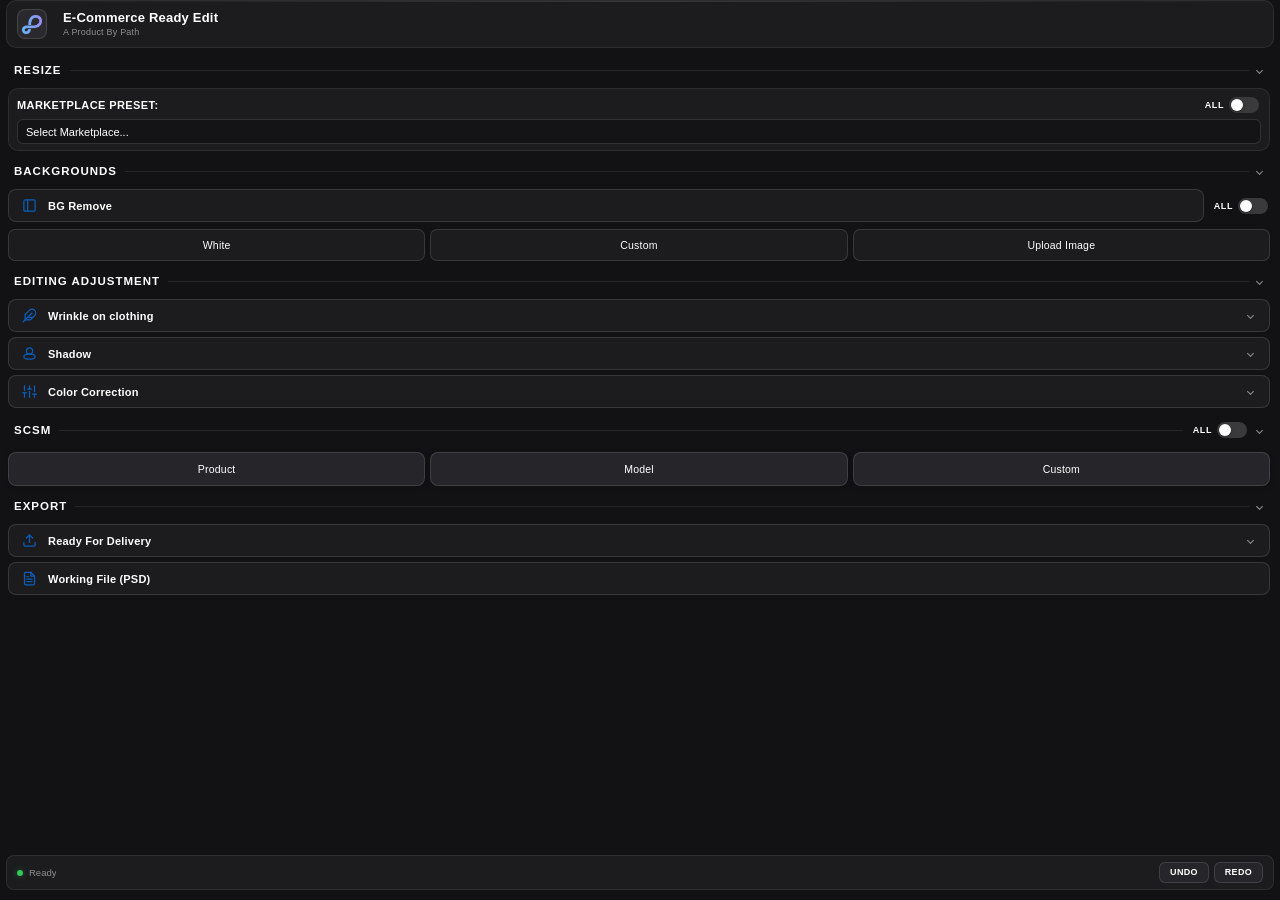
==== uxp_plugin/index.html @ 996ccd74 "Release: Complete E-Commerce Photoshop UXP Plugin with Apple Minimal UI" ====
﻿<!DOCTYPE html>
<html lang="en">
<head>
  <meta charset="UTF-8" />
  <meta name="viewport" content="width=device-width, initial-scale=1.0" />
  <title>E-Commerce Ready Edit</title>
  <link rel="stylesheet" href="styles.css" />
</head>
<body>
  <div class="panel-container">
    <!-- Header -->
    <header class="panel-header">
      <div class="brand-badge">
        <img src="assets/logo.png" alt="Path Logo" class="brand-logo-img" />
      </div>
      <div class="brand-text">
        <div class="brand-title">E-Commerce Ready Edit</div>
        <div class="brand-subtitle">A Product By Path</div>
      </div>
    </header>

    <div class="sections-scroll">
      <!-- 1. RESIZE -->
      <section class="accordion-item" id="sec-resize">
        <div class="accordion-header" data-target="body-resize">
          <span class="section-title">RESIZE</span>
          <div class="section-line"></div>
          <span class="chevron down"></span>
        </div>
        <div class="accordion-body" id="body-resize">
          <!-- Marketplace Selector Box -->
          <div class="resize-selector-box">
            <div class="selector-header">
              <label for="selectMarketplaceResize" class="selector-label">Marketplace Preset:</label>
              <div class="toggle-group" title="Process all open documents in Photoshop">
                <span class="toggle-text">ALL</span>
                <label class="switch">
                  <input type="checkbox" id="toggleResizeAll" />
                  <span class="slider"></span>
                </label>
              </div>
            </div>
            <div class="select-wrapper">
              <select id="selectMarketplaceResize" class="marketplace-select">
                <option value="" disabled selected>Select Marketplace...</option>
                <option value="amazon" data-name="Amazon" data-w="2000" data-h="2000" data-dpi="72">Amazon</option>
                <option value="ebay" data-name="eBay" data-w="1600" data-h="1600" data-dpi="72">eBay</option>
                <option value="etsy" data-name="Etsy" data-w="2000" data-h="2000" data-dpi="72">Etsy</option>
                <option value="shopify" data-name="Shopify" data-w="2048" data-h="2048" data-dpi="72">Shopify</option>
                <option value="walmart" data-name="Walmart" data-w="2200" data-h="2200" data-dpi="300">Walmart</option>
                <option value="woocommerce" data-name="WooCommerce" data-w="2000" data-h="2000" data-dpi="72">WooCommerce</option>
                <option value="zalando" data-name="Zalando" data-w="1800" data-h="2600" data-dpi="72">Zalando</option>
                <option value="custom" data-name="Custom" data-w="2000" data-h="2000" data-dpi="72">Custom</option>
              </select>
            </div>

                        <!-- Dynamic Controls: Only visible after selecting a marketplace or custom -->
            <div id="resizeControlsGroup" class="resize-controls-group" style="display: none;">
              <!-- Single Row: Size | Dpi | Just Button -->
              <div class="dimension-row" id="dimensionRow">
                <div class="dim-col dim-col-size">
                  <span class="dim-label">Size</span>
                  <div class="size-inputs-group">
                    <input type="number" id="inputResizeW" value="2000" readonly />
                    <span class="dim-times">&times;</span>
                    <input type="number" id="inputResizeH" value="2000" readonly />
                  </div>
                </div>

                <div class="dim-col dim-col-dpi">
                  <span class="dim-label">Dpi</span>
                  <input type="number" id="inputResizeDpi" value="72" readonly />
                </div>

                <div class="dim-col dim-col-btn">
                  <span class="dim-label-spacer">&nbsp;</span>
                  <button type="button" class="btn-edit-just" id="btnToggleEdit">Edit</button>
                </div>
              </div>

              <!-- Smart Edge Anchor Option Row -->
              <div class="resize-option-row" id="resizeSmartOptionRow">
                <span class="resize-option-label" title="Keep objects touching canvas edges anchored">Smart Edge Anchor</span>
                <div class="toggle-group" title="Detect edge-attached objects and keep them anchored to canvas edge">
                  <span class="toggle-text" id="lblSmartAnchor">OFF</span>
                  <label class="switch">
                    <input type="checkbox" id="toggleSmartAnchor" />
                    <span class="slider"></span>
                  </label>
                </div>
              </div>

              <!-- Apply Resize Button -->
              <button class="action-btn highlight-btn" id="btnApplyResize">
                <span class="btn-icon">
                  <svg viewBox="0 0 24 24" fill="none" stroke="currentColor" stroke-width="2" stroke-linecap="round" stroke-linejoin="round"><polyline points="15 3 21 3 21 9"></polyline><polyline points="9 21 3 21 3 15"></polyline><line x1="21" y1="3" x2="14" y2="10"></line><line x1="3" y1="21" x2="10" y2="14"></line></svg>
                </span>
                <span class="btn-label" id="lblApplyResize">Apply Resize</span>
              </button>
            </div>
          </div>
        </div>
      </section>

      <!-- 2. BG REMOVE -->
      <section class="accordion-item" id="sec-bg">
        <div class="accordion-header" data-target="body-bg">
          <span class="section-title">BACKGROUNDS</span>
          <div class="section-line"></div>
          <span class="chevron down"></span>
        </div>
        <div class="accordion-body" id="body-bg">
          <div class="action-row">
            <button class="action-btn flex-1" id="btnBgRemove">
              <span class="btn-icon">
                <svg viewBox="0 0 24 24" fill="none" stroke="currentColor" stroke-width="2" stroke-linecap="round" stroke-linejoin="round"><rect x="3" y="3" width="18" height="18" rx="2" ry="2"></rect><line x1="9" y1="3" x2="9" y2="21"></line></svg>
              </span>
              <span class="btn-label">BG Remove</span>
            </button>
            <div class="toggle-group" title="Process all open documents in Photoshop">
              <span class="toggle-text">ALL</span>
              <label class="switch">
                <input type="checkbox" id="toggleBgRemoveAll" />
                <span class="slider"></span>
              </label>
            </div>
          </div>

          <div class="bg-options-row">
            <button type="button" class="action-btn bg-choice-btn" id="btnBgWhite">
              <span class="btn-label-center">White</span>
            </button>
            <button type="button" class="action-btn bg-choice-btn" id="btnBgCustom">
              <span class="btn-label-center">Custom</span>
            </button>
            <button type="button" class="action-btn bg-choice-btn" id="btnBgUpload">
              <span class="btn-label-center">Upload Image</span>
            </button>
          </div>

          <!-- Custom Color Picker Drawer (Expands when Custom is clicked) -->
          <div id="customColorBox" class="custom-color-box" style="display: none;">
            <div class="custom-color-row">
              
              <input type="text" id="hexBgCustom" value="#FFFFFF" placeholder="#FFFFFF" maxlength="7" class="hex-color-input" />
              <button type="button" class="btn-apply-color" id="btnApplyCustomColor">Apply</button>
            </div>
          </div>
        </div>
      </section>


      <!-- 3. EDITING ADJUSTMENT -->
      <section class="accordion-item" id="sec-adjustment">
        <div class="accordion-header" data-target="body-adjustment">
          <span class="section-title">EDITING ADJUSTMENT</span>
          <div class="section-line"></div>
          <span class="chevron down"></span>
        </div>
        <div class="accordion-body" id="body-adjustment">
          <!-- Wrinkle on Clothing -->
          <button type="button" class="action-btn" id="btnWrinkleClothing">
            <span class="btn-icon">
              <svg viewBox="0 0 24 24" fill="none" stroke="currentColor" stroke-width="2" stroke-linecap="round" stroke-linejoin="round"><path d="M20.24 12.24a6 6 0 0 0-8.49-8.49L5 10.5V19h8.5z"></path><line x1="16" y1="8" x2="2" y2="22"></line><line x1="17.5" y1="15" x2="9" y2="15"></line></svg>
            </span>
            <span class="btn-label">Wrinkle on clothing</span>
            <span class="btn-chevron" id="wrinkleChevron"></span>
          </button>

          <!-- Wrinkle Options Drawer (Dropdown) -->
          <div id="wrinkleOptionsBox" class="custom-scsm-box drawer-mb" style="display: none;">
            <div class="drawer-content">
              <!-- Row 1: Dropdown -->
              <div class="custom-select-wrap">
                <select id="selectWrinkleMethod" class="custom-select select-compact">
                  <option value="fs" selected>Frequency Separation</option>
                  <option value="dnb">Dodge and Burn (D&B)</option>
                  <option value="evoto">Save for Evoto (JPG)</option>
                </select>
              </div>
              <!-- Row 2: ALL toggle + Apply button -->
              <div class="drawer-row">
                <div class="toggle-group" title="Process all open documents in Photoshop">
                  <span class="toggle-text">ALL</span>
                  <label class="switch">
                    <input type="checkbox" id="toggleWrinkleAll" />
                    <span class="slider"></span>
                  </label>
                </div>
                <button type="button" class="btn-apply-scsm" id="btnApplyWrinkle" style="flex: 1;">Apply</button>
              </div>
            </div>
          </div>

          <!-- Shadow -->
          <button type="button" class="action-btn" id="btnShadow">
            <span class="btn-icon">
              <svg viewBox="0 0 24 24" fill="none" stroke="currentColor" stroke-width="2" stroke-linecap="round" stroke-linejoin="round"><ellipse cx="12" cy="17" rx="9" ry="4"></ellipse><circle cx="12" cy="8" r="5"></circle></svg>
            </span>
            <span class="btn-label" id="lblShadow">Shadow</span>
            <span class="btn-chevron" id="shadowChevron"></span>
          </button>

          <!-- Shadow Options Drawer (Dropdown) -->
          <div id="shadowOptionsBox" class="custom-scsm-box drawer-mb" style="display: none;">
            <div class="drawer-content">
              <!-- Row 1: Dropdown -->
              <div class="custom-select-wrap">
                <select id="selectShadowMethod" class="custom-select select-compact">
                  <option value="drop" selected>Drop Shadow</option>
                  <option value="natural">Natural Shadow</option>
                  <option value="existing">Existing Shadow</option>
                  <option value="cast">Cast Shadow</option>
                </select>
              </div>
              <!-- Row 2: ALL toggle + Apply button -->
              <div class="drawer-row">
                <div class="toggle-group" title="Process all open documents in Photoshop">
                  <span class="toggle-text">ALL</span>
                  <label class="switch">
                    <input type="checkbox" id="toggleShadowAll" />
                    <span class="slider"></span>
                  </label>
                </div>
                <button type="button" class="btn-apply-scsm" id="btnApplyShadow" style="flex: 1;">Apply</button>
              </div>
            </div>
          </div>

          <!-- Color Correction -->
          <button type="button" class="action-btn" id="btnColorCorrection">
            <span class="btn-icon">
              <svg viewBox="0 0 24 24" fill="none" stroke="currentColor" stroke-width="2" stroke-linecap="round" stroke-linejoin="round"><line x1="4" y1="21" x2="4" y2="14"></line><line x1="4" y1="10" x2="4" y2="3"></line><line x1="12" y1="21" x2="12" y2="12"></line><line x1="12" y1="8" x2="12" y2="3"></line><line x1="20" y1="21" x2="20" y2="16"></line><line x1="20" y1="12" x2="20" y2="3"></line><line x1="1" y1="14" x2="7" y2="14"></line><line x1="9" y1="8" x2="15" y2="8"></line><line x1="17" y1="16" x2="23" y2="16"></line></svg>
            </span>
            <span class="btn-label" id="lblColorCorrection">Color Correction</span>
            <span class="btn-chevron" id="colorChevron"></span>
          </button>

          <!-- Color Correction Options Drawer (Dropdown) -->
          <div id="colorOptionsBox" class="custom-scsm-box drawer-mb" style="display: none;">
            <div class="drawer-content">
              <!-- Row 1: Dropdown -->
              <div class="custom-select-wrap">
                <select id="selectColorMethod" class="custom-select select-compact">
                  <option value="white_balance" selected>White Balance</option>
                  <option value="auto_color">Auto Color Correction</option>
                </select>
              </div>
              <!-- Row 2: ALL toggle + Apply button -->
              <div class="drawer-row">
                <div class="toggle-group" title="Process all open documents in Photoshop">
                  <span class="toggle-text">ALL</span>
                  <label class="switch">
                    <input type="checkbox" id="toggleColorAll" />
                    <span class="slider"></span>
                  </label>
                </div>
                <button type="button" class="btn-apply-scsm" id="btnApplyColor" style="flex: 1;">Apply</button>
              </div>
            </div>
          </div>
        </div>
      </section>

      <!-- 4. SCSM (Smart Crop / Centering & Sizing) -->
      <section class="accordion-item" id="sec-scsm">
        <div class="accordion-header" data-target="body-scsm">
          <span class="section-title">SCSM</span>
          <div class="section-line"></div>
          <div class="toggle-group" title="Process all open documents in Photoshop">
            <span class="toggle-text">ALL</span>
            <label class="switch">
              <input type="checkbox" id="toggleScsmAll" />
              <span class="slider"></span>
            </label>
          </div>
          <span class="chevron down"></span>
        </div>
        <div class="accordion-body" id="body-scsm">
          <div class="scsm-options-row">
            <button type="button" class="action-btn scsm-choice-btn" id="btnScsmProduct">
              <span class="btn-label-center">Product</span>
            </button>
            <button type="button" class="action-btn scsm-choice-btn" id="btnScsmModel">
              <span class="btn-label-center">Model</span>
            </button>
            <button type="button" class="action-btn scsm-choice-btn" id="btnScsmCustom">
              <span class="btn-label-center">Custom</span>
            </button>
          </div>

          <!-- Custom SCSM Drawer (Expands when Custom is clicked) -->
          <div id="customScsmBox" class="custom-scsm-box" style="display: none;">
            <div class="custom-scsm-row">
              <div class="scsm-input-wrap">
                <input type="number" id="inputScsmCustomPercent" value="10" min="1" max="45" placeholder="10" class="scsm-percent-input" />
                <span class="scsm-input-unit">% Margin</span>
              </div>
              <button type="button" class="btn-apply-scsm" id="btnApplyCustomScsm">Apply</button>
            </div>
          </div>
        </div>
      </section>

      <!-- 5. EXPORT -->
      <section class="accordion-item" id="sec-export">
        <div class="accordion-header" data-target="body-export">
          <span class="section-title">EXPORT</span>
          <div class="section-line"></div>
          <span class="chevron down"></span>
        </div>
        <div class="accordion-body" id="body-export">

          <!-- Ready For Delivery -->
          <button type="button" class="action-btn" id="btnReadyDelivery">
            <span class="btn-icon">
              <svg viewBox="0 0 24 24" fill="none" stroke="currentColor" stroke-width="2" stroke-linecap="round" stroke-linejoin="round"><path d="M21 15v4a2 2 0 0 1-2 2H5a2 2 0 0 1-2-2v-4"></path><polyline points="17 8 12 3 7 8"></polyline><line x1="12" y1="3" x2="12" y2="15"></line></svg>
            </span>
            <span class="btn-label">Ready For Delivery</span>
            <span class="btn-chevron" id="deliveryChevron"></span>
          </button>

          <!-- Delivery Options Drawer -->
          <div id="deliveryOptionsBox" class="custom-scsm-box drawer-mb" style="display: none;">
            <div class="drawer-content">
              <!-- Row 1: Marketplace Select -->
              <div class="custom-select-wrap">
                <select id="selectDeliveryMarketplace" class="custom-select select-compact">
                  <option value="" disabled selected>Select Marketplace...</option>
                  <option value="amazon">Amazon</option>
                  <option value="ebay">eBay</option>
                  <option value="etsy">Etsy</option>
                  <option value="shopify">Shopify</option>
                  <option value="walmart">Walmart</option>
                  <option value="woocommerce">WooCommerce</option>
                  <option value="zalando">Zalando</option>
                  <option value="custom">Custom</option>
                </select>
              </div>

                            <!-- Custom Marketplace Settings Row (only visible when Custom selected) -->
              <div id="deliveryCustomRow" class="delivery-custom-row">
                <div class="field-group">
                  <span class="field-label">Max Size:</span>
                  <input type="number" id="inputDeliveryCustomMaxMb" value="10" min="0.1" max="100" step="0.5" class="field-input" />
                  <span class="field-unit">MB</span>
                </div>
                <div class="field-group">
                  <span class="field-label">Profile:</span>
                  <select id="selectDeliveryCustomProfile" class="custom-select field-select">
                    <option value="sRGB" selected>sRGB</option>
                    <option value="RGB">RGB</option>
                  </select>
                </div>
              </div>

              <!-- Row 2: Format Select & Auto Info Badges -->
              <div class="drawer-row">
                <div class="custom-select-wrap" style="margin-bottom: 0; flex: 1;">
                  <select id="selectDeliveryFormat" class="custom-select select-compact">
                    <option value="JPG" selected>JPG</option>
                    <option value="PNG">PNG</option>
                    <option value="WebP">WebP</option>
                  </select>
                </div>
                <!-- Info Badges -->
                <div class="info-badge">
                  <span id="lblDeliveryMaxSize" title="Maximum File Size Allowed">Max: 20 MB</span>
                  <span class="separator">|</span>
                  <span id="lblDeliveryColorProfile" title="Target Color Profile">sRGB</span>
                </div>
              </div>

              <!-- Row 3: ALL toggle + Export button -->
              <div class="drawer-row">
                <div class="toggle-group" title="Export all open documents in Photoshop">
                  <span class="toggle-text">ALL</span>
                  <label class="switch">
                    <input type="checkbox" id="toggleDeliveryAll" />
                    <span class="slider"></span>
                  </label>
                </div>
                <button type="button" class="btn-apply-scsm" id="btnExportDelivery" style="flex: 1;">Export</button>
              </div>
            </div>
          </div>

          <button class="action-btn" id="btnWorkingFile">
            <span class="btn-icon">
              <svg viewBox="0 0 24 24" fill="none" stroke="currentColor" stroke-width="2" stroke-linecap="round" stroke-linejoin="round"><path d="M14 2H6a2 2 0 0 0-2 2v16a2 2 0 0 0 2 2h12a2 2 0 0 0 2-2V8z"></path><polyline points="14 2 14 8 20 8"></polyline><line x1="16" y1="13" x2="8" y2="13"></line><line x1="16" y1="17" x2="8" y2="17"></line><polyline points="10 9 9 9 8 9"></polyline></svg>
            </span>
            <span class="btn-label">Working File (PSD)</span>
          </button>
        </div>
      </section>
    </div>

    <!-- Activity Status Footer with Compact Undo/Redo Icons -->
    <footer class="panel-footer">
      <div class="status-indicator">
        <span class="status-dot online"></span>
        <span class="status-msg" id="statusMsg">Ready</span>
      </div>

      <div class="history-btns-group">
          <button type="button" class="history-text-btn" id="btnUndo" title="Undo (Ctrl+Z)">Undo</button>
          <button type="button" class="history-text-btn" id="btnRedo" title="Redo (Ctrl+Y)">Redo</button>
        </div>
    </footer>
  </div>

  <script src="modules/ps_automation.js"></script>
  <script src="modules/adjustment.js"></script>
  <script src="main.js"></script>
</body>
</html>
---- uxp_plugin/styles.css ----
* {
  box-sizing: border-box;
  margin: 0;
  padding: 0;
}

:root {
  /* Brand Colors - Apple Dark Minimal Palette */
  --brand-accent: #007aff;
  --brand-accent-bright: #3899ff;
  --brand-glow: rgba(0, 122, 255, 0.25);
  --brand-gradient: linear-gradient(135deg, #007aff 0%, #0056b3 100%);
  --brand-gradient-soft: rgba(0, 122, 255, 0.1);

  /* Surface Colors - Apple Studio Dark */
  --bg-primary: #121214;
  --bg-card: #1c1c1e;
  --bg-card-solid: #1c1c1e;
  --bg-btn: #26262a;
  --bg-btn-hover: #323238;
  --bg-elevated: #26262a;

  /* Borders */
  --border-card: rgba(255, 255, 255, 0.08);
  --border-btn: rgba(255, 255, 255, 0.12);
  --border-hover: rgba(255, 255, 255, 0.25);
  --line-color: rgba(255, 255, 255, 0.08);

  /* Text */
  --text-primary: #ffffff;
  --text-secondary: #a1a1a6;
  --text-muted: #8e8e93;

  /* Section Accent Colors - Apple Minimal Slate/Blue */
  --accent-resize: #007aff;
  --accent-bg: #007aff;
  --accent-adjust: #007aff;
  --accent-scsm: #007aff;
  --accent-export: #007aff;

  /* Typography & Radius */
  --font: -apple-system, BlinkMacSystemFont, "SF Pro Text", "SF Pro Display", "Segoe UI", Roboto, Helvetica, Arial, sans-serif;
  --radius: 8px;
  --radius-lg: 10px;
}

title {
  display: none !important;
}

body {
  font-family: var(--font);
  background-color: var(--bg-primary);
  color: var(--text-primary);
  font-size: 12px;
  user-select: none;
  overflow: hidden;
  height: 100vh;
}

/* ═══════════════════════════════════════════════
   PANEL CONTAINER
   ═══════════════════════════════════════════════ */
.panel-container {
  display: flex !important;
  flex-direction: column !important;
  height: 100vh !important;
  padding: 0px 6px 10px 6px !important;
  box-sizing: border-box !important;
  gap: 6px !important;
  background: #121214 !important;
}

/* ═══════════════════════════════════════════════
   HEADER - Apple Minimal Brand Bar
   ═══════════════════════════════════════════════ */
.panel-header {
  display: flex !important;
  flex-direction: row !important;
  flex-wrap: nowrap !important;
  align-items: center !important;
  gap: 10px !important;
  padding: 8px 10px !important;
  margin-top: 0 !important;
  border-bottom: none !important;
  width: 100% !important;
  background: #1c1c1e !important;
  border-radius: var(--radius-lg) !important;
  border: 1px solid rgba(255, 255, 255, 0.08) !important;
  position: relative !important;
  overflow: hidden !important;
}

.panel-header::before {
  content: "";
  position: absolute;
  top: 0;
  left: 0;
  right: 0;
  height: 1px;
  background: linear-gradient(90deg, transparent, rgba(255, 255, 255, 0.12), transparent);
}

.brand-badge {
  width: 30px !important;
  height: 30px !important;
  flex-shrink: 0 !important;
  border-radius: 8px !important;
  display: flex !important;
  align-items: center !important;
  justify-content: center !important;
  background: #2a2a2e !important;
  border: 1px solid rgba(255, 255, 255, 0.12) !important;
  box-shadow: none !important;
  padding: 4px !important;
  overflow: hidden !important;
  margin-right: 6px !important;
  transition: all 0.2s ease !important;
}

.brand-badge:hover {
  border-color: rgba(255, 255, 255, 0.25) !important;
  transform: scale(1.02) !important;
}

.brand-logo-img {
  width: 100% !important;
  height: 100% !important;
  object-fit: contain !important;
  display: block !important;
}

.brand-text {
  display: flex !important;
  flex-direction: column !important;
  align-items: flex-start !important;
  justify-content: center !important;
  flex: 1 !important;
  min-width: 0 !important;
  gap: 1px !important;
  margin: 0 !important;
  padding: 0 !important;
  text-align: left !important;
}

.brand-title {
  font-size: 13px !important;
  font-weight: 600 !important;
  letter-spacing: 0.2px !important;
  color: #ffffff !important;
  margin: 0 !important;
  padding: 0 !important;
  line-height: 1.2 !important;
  white-space: nowrap !important;
  text-align: left !important;
}

.brand-subtitle {
  font-size: 9px !important;
  font-weight: 500 !important;
  color: #8e8e93 !important;
  letter-spacing: 0.2px !important;
  margin: 0 !important;
  padding: 0 !important;
  line-height: 1.2 !important;
  white-space: nowrap !important;
  text-align: left !important;
}

/* ═══════════════════════════════════════════════
   SCROLL AREA
   ═══════════════════════════════════════════════ */
.sections-scroll {
  flex: 1 !important;
  min-height: 0 !important;
  overflow-y: auto !important;
  overflow-x: hidden !important;
  display: flex !important;
  flex-direction: column !important;
  gap: 8px !important;
  padding: 4px 2px 4px 0 !important;
}

.sections-scroll::-webkit-scrollbar {
  width: 3px;
}

.sections-scroll::-webkit-scrollbar-track {
  background: transparent;
}

.sections-scroll::-webkit-scrollbar-thumb {
  background: rgba(167, 139, 250, 0.2);
  border-radius: 4px;
}

.sections-scroll::-webkit-scrollbar-thumb:hover {
  background: rgba(167, 139, 250, 0.4);
}

/* ═══════════════════════════════════════════════
   ACCORDION SECTIONS
   ═══════════════════════════════════════════════ */
.accordion-item {
  display: flex;
  flex-direction: column;
  gap: 6px;
  position: relative;
}

.accordion-header {
  display: flex;
  align-items: center;
  gap: 8px;
  cursor: pointer;
  padding: 6px 8px;
  border-radius: 8px;
  transition: background 0.2s ease;
  position: relative;
}

.accordion-header:hover {
  background: rgba(167, 139, 250, 0.05);
}

.section-title {
  font-size: 11.5px;
  font-weight: 800;
  letter-spacing: 1px;
  color: #ffffff !important;
  white-space: nowrap;
  text-transform: uppercase;
}

/* Section title color - Solid White */
#sec-resize .section-title,
#sec-bg .section-title,
#sec-adjustment .section-title,
#sec-scsm .section-title,
#sec-export .section-title {
  color: #ffffff !important;
}

.section-line {
  flex: 1;
  height: 1px;
  background: rgba(255, 255, 255, 0.08) !important;
  position: relative;
}

/* Per-section gradient line */
#sec-resize .section-line,
#sec-bg .section-line,
#sec-adjustment .section-line,
#sec-scsm .section-line,
#sec-export .section-line {
  background: rgba(255, 255, 255, 0.08) !important;
}

.chevron {
  width: 5px;
  height: 5px;
  border-right: 1.5px solid #8e8e93 !important;
  border-bottom: 1.5px solid #8e8e93 !important;
  transform: rotate(-45deg);
  transition: transform 0.25s ease, border-color 0.2s ease;
  margin-right: 2px;
}

.chevron.down {
  transform: rotate(45deg);
}

.accordion-body {
  display: flex;
  flex-direction: column;
  gap: 5px;
  padding: 0 2px;
  animation: slideDown 0.2s ease-out;
}

.accordion-body.collapsed {
  display: none;
}

/* ═══════════════════════════════════════════════
   UNIVERSAL BUTTON OVERRIDES (Apple Minimal)
   ═══════════════════════════════════════════════ */
button,
.action-btn {
  -webkit-appearance: none !important;
  appearance: none !important;
  outline: none;
  font-family: var(--font);
}

.action-btn {
  width: 100%;
  display: flex;
  align-items: center;
  gap: 10px;
  background: #1c1c1e !important;
  background-color: #1c1c1e !important;
  border: 1px solid rgba(255, 255, 255, 0.12) !important;
  border-radius: var(--radius);
  padding: 7px 12px;
  color: #ffffff !important;
  font-size: 11px;
  font-weight: 500;
  cursor: pointer;
  transition: all 0.15s ease;
  text-align: left;
  box-shadow: none !important;
  position: relative;
  overflow: hidden;
}

.action-btn::after {
  content: "";
  display: none;
}

.action-btn:hover {
  background: #28282c !important;
  background-color: #28282c !important;
  border-color: rgba(255, 255, 255, 0.25) !important;
  color: #ffffff !important;
  box-shadow: none !important;
  transform: none !important;
}

.action-btn:active {
  transform: scale(0.985);
  transition: transform 0.1s ease;
}

.highlight-btn {
  background: linear-gradient(135deg, #261c66, #1e164c) !important;
  border-color: rgba(167, 139, 250, 0.25) !important;
}

.highlight-btn:hover {
  background: linear-gradient(135deg, #332580, #261c66) !important;
  border-color: var(--brand-accent) !important;
}

.action-btn.flex-1 {
  flex: 1;
}

.btn-icon {
  width: 17px;
  height: 17px;
  display: flex;
  align-items: center;
  justify-content: center;
  flex-shrink: 0;
  opacity: 0.7;
  transition: opacity 0.2s ease;
}

.action-btn:hover .btn-icon {
  opacity: 1;
}

/* Section-specific icon colors */
#sec-resize .btn-icon {
  color: var(--accent-resize);
}

#sec-bg .btn-icon {
  color: var(--accent-bg);
}

#sec-adjustment .btn-icon {
  color: var(--accent-adjust);
}

#sec-scsm .btn-icon {
  color: var(--accent-scsm);
}

#sec-export .btn-icon {
  color: var(--accent-export);
}

.btn-icon svg {
  width: 15px;
  height: 15px;
}

.btn-label {
  flex: 1;
  font-size: 11px;
  font-weight: 600;
  color: var(--text-primary) !important;
  letter-spacing: 0.2px;
}

/* ═══════════════════════════════════════════════
   ACTION ROW WITH TOGGLE
   ═══════════════════════════════════════════════ */
.action-row {
  display: flex;
  align-items: center;
  gap: 8px;
  width: 100%;
}

.toggle-group {
  display: flex;
  align-items: center;
  gap: 5px;
  padding: 0 2px;
}

.toggle-text {
  font-size: 9px;
  font-weight: 700;
  color: #ffffff !important;
  letter-spacing: 0.6px;
  text-transform: uppercase;
}

/* ═══════════════════════════════════════════════
   SWITCH (Toggle)
   ═══════════════════════════════════════════════ */
.switch {
  position: relative;
  display: inline-block;
  width: 30px;
  height: 16px;
}

.switch input {
  opacity: 0;
  width: 0;
  height: 0;
}

.slider {
  position: absolute;
  cursor: pointer;
  top: 0;
  left: 0;
  right: 0;
  bottom: 0;
  background-color: #3a3a3c;
  border: none;
  transition: all 0.25s cubic-bezier(0.4, 0, 0.2, 1);
  border-radius: 16px;
}

.slider:before {
  position: absolute;
  content: "";
  height: 12px;
  width: 12px;
  left: 2px;
  bottom: 2px;
  background-color: #ffffff;
  transition: all 0.25s cubic-bezier(0.4, 0, 0.2, 1);
  border-radius: 50%;
  box-shadow: 0 1px 3px rgba(0, 0, 0, 0.3);
}

input:checked+.slider {
  background: #007aff !important;
  border-color: #007aff !important;
  box-shadow: 0 0 8px rgba(0, 122, 255, 0.35);
}

input:checked+.slider:before {
  transform: translateX(14px);
  background-color: #ffffff;
}

/* ═══════════════════════════════════════════════
   RESIZE SELECTOR BOX
   ═══════════════════════════════════════════════ */
.resize-selector-box {
  background: #1c1c1e !important;
  border: 1px solid rgba(255, 255, 255, 0.08) !important;
  border-radius: 10px !important;
  padding: 6px 8px !important;
  display: flex !important;
  flex-direction: column !important;
  gap: 4px !important;
  backdrop-filter: none !important;
  margin: 0 !important;
}

.selector-header {
  display: flex !important;
  justify-content: space-between !important;
  align-items: center !important;
  margin: 0 !important;
  padding: 0 !important;
  height: 20px !important;
}

.selector-label {
  font-size: 11px !important;
  font-weight: 700 !important;
  color: #ffffff !important;
  letter-spacing: 0.4px !important;
  text-transform: uppercase !important;
  margin: 0 !important;
  padding: 0 !important;
  line-height: 1 !important;
}

.select-wrapper {
  position: relative !important;
  width: 100% !important;
  margin: 0 !important;
  padding: 0 !important;
}

.marketplace-select {
  width: 100% !important;
  background: #141416 !important;
  border: 1px solid rgba(255, 255, 255, 0.12) !important;
  border-radius: 6px !important;
  color: #ffffff !important;
  padding: 3px 8px !important;
  height: 25px !important;
  min-height: 25px !important;
  font-size: 11px !important;
  font-weight: 500 !important;
  cursor: pointer !important;
  outline: none !important;
  margin: 0 !important;
  transition: all 0.2s ease !important;
  appearance: none !important;
  -webkit-appearance: none !important;
}

.marketplace-select:hover,
.marketplace-select:focus {
  border-color: #007aff !important;
  box-shadow: 0 0 8px rgba(0, 122, 255, 0.2) !important;
}

.select-wrapper::after {
  display: none !important;
  content: "";
}

/* ═══════════════════════════════════════════════
   DIMENSION ROW (Size × DPI)
   ═══════════════════════════════════════════════ */
.dimension-row {
  display: flex;
  align-items: flex-end;
  gap: 8px;
  background: #1c1c1e;
  border: 1px solid rgba(255, 255, 255, 0.08);
  border-radius: 8px;
  padding: 6px 8px;
  margin-top: 4px;
  width: 100%;
}

.dim-col {
  display: flex;
  flex-direction: column;
  gap: 4px;
}

.dim-col-size {
  flex: 0 0 auto;
}

.dim-col-dpi {
  flex: 0 0 auto;
}

.dim-col-btn {
  flex: 1 1 auto;
  min-width: 48px;
}

.dim-label {
  font-size: 9px;
  font-weight: 600;
  color: #8e8e93 !important;
  letter-spacing: 0.3px;
  text-transform: uppercase;
  height: 14px;
  display: flex;
  align-items: center;
}

.dim-label-spacer {
  font-size: 10px;
  height: 14px;
  user-select: none;
}

.size-inputs-group {
  display: flex;
  align-items: center;
  gap: 3px;
}

.size-inputs-group input,
.dim-col-dpi input {
  width: 48px !important;
  min-width: 44px !important;
  max-width: 54px !important;
  height: 25px !important;
  background: #141416;
  border: 1px solid rgba(255, 255, 255, 0.12);
  border-radius: 6px;
  color: #ffffff !important;
  font-size: 11px;
  font-weight: 500;
  padding: 0 2px;
  text-align: center;
  outline: none;
  transition: all 0.2s ease;
  font-family: inherit;
}

.size-inputs-group input:hover,
.dim-col-dpi input:hover {
  border-color: rgba(255, 255, 255, 0.25);
}

.size-inputs-group input:focus,
.dim-col-dpi input:focus {
  border-color: #007aff;
  background: #18181c;
  box-shadow: 0 0 6px rgba(0, 122, 255, 0.2);
}

.size-inputs-group input.editable,
.dim-col-dpi input.editable {
  border-color: #007aff;
  background: #182232;
  color: #ffffff !important;
}

.dim-times {
  color: #8e8e93 !important;
  font-weight: 600;
  font-size: 10px;
  flex-shrink: 0;
  padding: 0 1px;
}

.btn-edit-just {
  width: 100%;
  height: 25px;
  background: #26262a !important;
  border: 1px solid rgba(255, 255, 255, 0.12) !important;
  color: #ffffff !important;
  border-radius: 6px;
  font-size: 10px;
  font-weight: 500;
  cursor: pointer;
  display: flex;
  align-items: center;
  justify-content: center;
  transition: all 0.15s ease;
  -webkit-appearance: none !important;
  letter-spacing: 0.3px;
}

.btn-edit-just:hover {
  background: #323238 !important;
  border-color: rgba(255, 255, 255, 0.25) !important;
  color: #ffffff !important;
}

.btn-edit-just.active {
  background: #1e293b !important;
  border-color: #007aff !important;
  color: #ffffff !important;
}

/* ═══════════════════════════════════════════════
   SLIDER BOX
   ═══════════════════════════════════════════════ */
.margin-slider-box {
  background: #1c1c1e;
  border: 1px solid rgba(255, 255, 255, 0.08);
  border-radius: 8px;
  padding: 8px 10px;
  display: flex;
  flex-direction: column;
  gap: 5px;
}

.slider-meta {
  display: flex;
  justify-content: space-between;
  font-size: 10px;
  color: #ffffff !important;
}

.highlight-val {
  color: #3899ff !important;
  font-weight: 600;
}

.margin-slider-box input[type="range"] {
  width: 100%;
  accent-color: #007aff;
}

/* ═══════════════════════════════════════════════
   FOOTER - Status Bar (Apple Minimal)
   ═══════════════════════════════════════════════ */
.panel-footer {
  flex-shrink: 0 !important;
  padding: 6px 10px !important;
  margin-top: 4px !important;
  border-top: none !important;
  display: flex !important;
  align-items: center !important;
  justify-content: space-between !important;
  width: 100% !important;
  background: #1c1c1e !important;
  border-radius: 8px !important;
  border: 1px solid rgba(255, 255, 255, 0.08) !important;
}

.status-indicator {
  display: flex;
  align-items: center;
  gap: 6px;
  font-size: 10px;
  color: #ffffff;
}

.status-msg {
  color: #8e8e93 !important;
  font-size: 9.5px;
  font-weight: 500;
  max-width: 120px;
  overflow: hidden;
  text-overflow: ellipsis;
  white-space: nowrap;
}

.status-dot {
  width: 6px;
  height: 6px;
  border-radius: 50%;
  flex-shrink: 0;
}

.status-dot.online {
  background: #34c759;
  box-shadow: 0 0 6px rgba(52, 199, 89, 0.4);
}

.status-dot.working {
  background: #ff9500;
  box-shadow: 0 0 6px rgba(255, 149, 0, 0.4);
}

.status-dot.error {
  background: #ff3b30;
  box-shadow: 0 0 6px rgba(255, 59, 48, 0.4);
}

/* ═══════════════════════════════════════════════
   DYNAMIC RESIZE CONTROLS
   ═══════════════════════════════════════════════ */
.resize-controls-group {
  display: flex;
  flex-direction: column;
  gap: 6px;
  animation: slideDown 0.25s ease-out;
}

/* ═══════════════════════════════════════════════
   BACKGROUND CHOICES ROW (Apple Minimal)
   ═══════════════════════════════════════════════ */
.bg-options-row {
  display: flex !important;
  flex-direction: row !important;
  align-items: stretch !important;
  width: 100% !important;
  margin-top: 2px !important;
  gap: 5px !important;
}

.bg-choice-btn {
  flex: 1 !important;
  min-width: 0 !important;
  height: 32px !important;
  padding: 2px 4px !important;
  display: flex !important;
  align-items: center !important;
  justify-content: center !important;
  text-align: center !important;
  margin-right: 0 !important;
  background: #1c1c1e !important;
  border: 1px solid rgba(255, 255, 255, 0.12) !important;
  border-radius: 7px !important;
  box-shadow: none !important;
  cursor: pointer !important;
  transition: all 0.15s ease !important;
  -webkit-appearance: none !important;
  position: relative !important;
  overflow: hidden !important;
}

.bg-choice-btn:hover {
  background: #28282c !important;
  border-color: rgba(255, 255, 255, 0.25) !important;
  box-shadow: none !important;
  transform: none !important;
}

.bg-choice-btn.active {
  background: #1e293b !important;
  border-color: #007aff !important;
  box-shadow: none !important;
}

.btn-label-center {
  font-size: 10.5px !important;
  font-weight: 500 !important;
  color: #ffffff !important;
  text-align: center !important;
  line-height: 1.15 !important;
  letter-spacing: 0.2px !important;
}

/* ═══════════════════════════════════════════════
   CUSTOM COLOR DRAWER
   ═══════════════════════════════════════════════ */
.custom-color-box {
  background: var(--bg-card);
  border: 1px solid var(--border-card);
  border-radius: 8px;
  padding: 8px 10px;
  margin-top: 3px;
  animation: slideDown 0.2s ease-out;
}

.custom-color-row {
  display: flex !important;
  flex-direction: row !important;
  align-items: center !important;
  justify-content: flex-start !important;
  width: 100% !important;
}

.hex-color-input {
  width: 90px !important;
  min-width: 82px !important;
  max-width: 100px !important;
  height: 28px !important;
  background: rgba(15, 10, 40, 0.8) !important;
  border: 1px solid rgba(167, 139, 250, 0.15) !important;
  border-radius: 6px !important;
  color: var(--text-primary) !important;
  font-size: 11px !important;
  font-weight: 700 !important;
  padding: 0 8px !important;
  text-align: center !important;
  outline: none !important;
  font-family: inherit !important;
  margin-right: 8px !important;
  transition: all 0.25s ease !important;
}

.hex-color-input:focus {
  border-color: var(--brand-accent) !important;
  box-shadow: 0 0 8px rgba(167, 139, 250, 0.2) !important;
}

.btn-apply-color {
  height: 28px !important;
  padding: 0 14px !important;
  min-width: 64px !important;
  background: linear-gradient(135deg, rgba(52, 211, 153, 0.15), rgba(52, 211, 153, 0.05)) !important;
  border: 1px solid rgba(52, 211, 153, 0.3) !important;
  color: var(--text-primary) !important;
  border-radius: 6px !important;
  font-size: 10.5px !important;
  font-weight: 700 !important;
  cursor: pointer !important;
  display: flex !important;
  align-items: center !important;
  justify-content: center !important;
  white-space: nowrap !important;
  transition: all 0.2s ease !important;
  -webkit-appearance: none !important;
  letter-spacing: 0.3px !important;
}

.btn-apply-color:hover {
  background: linear-gradient(135deg, rgba(52, 211, 153, 0.25), rgba(52, 211, 153, 0.1)) !important;
  box-shadow: 0 0 10px rgba(52, 211, 153, 0.2) !important;
}

/* ═══════════════════════════════════════════════
   SCSM CHOICES ROW (Product | Model | Custom)
   ═══════════════════════════════════════════════ */
.scsm-options-row {
  display: flex !important;
  flex-direction: row !important;
  align-items: stretch !important;
  width: 100% !important;
  margin-top: 2px !important;
  gap: 5px !important;
}

.scsm-choice-btn {
  flex: 1 !important;
  min-width: 0 !important;
  height: 34px !important;
  padding: 2px 4px !important;
  display: flex !important;
  align-items: center !important;
  justify-content: center !important;
  text-align: center !important;
  margin-right: 0 !important;
  background: var(--bg-btn) !important;
  border: 1px solid var(--border-btn) !important;
  border-radius: 8px !important;
  box-shadow: 0 2px 6px rgba(0, 0, 0, 0.15) !important;
  cursor: pointer !important;
  transition: all 0.2s ease !important;
  -webkit-appearance: none !important;
}

.scsm-choice-btn:hover {
  background: var(--bg-btn-hover) !important;
  border-color: rgba(244, 114, 182, 0.4) !important;
  box-shadow: 0 2px 12px rgba(244, 114, 182, 0.12) !important;
  transform: translateY(-1px) !important;
}

.scsm-choice-btn.active {
  background: rgba(244, 114, 182, 0.12) !important;
  border-color: rgba(244, 114, 182, 0.4) !important;
  box-shadow: 0 0 10px rgba(244, 114, 182, 0.15) !important;
}

/* ═══════════════════════════════════════════════
   CUSTOM SCSM DRAWER
   ═══════════════════════════════════════════════ */
.custom-scsm-box {
  background: #1c1c1e !important;
  border: 1px solid rgba(255, 255, 255, 0.08) !important;
  border-radius: 8px !important;
  padding: 5px 7px !important;
  margin-top: 2px !important;
  margin-bottom: 2px !important;
  animation: slideDown 0.2s ease-out;
}

.custom-scsm-row {
  display: flex !important;
  flex-direction: row !important;
  align-items: center !important;
  justify-content: flex-start !important;
  width: 100% !important;
}

.scsm-input-wrap {
  display: flex !important;
  align-items: center !important;
  background: rgba(15, 10, 40, 0.8) !important;
  border: 1px solid rgba(167, 139, 250, 0.15) !important;
  border-radius: 6px !important;
  width: 106px !important;
  height: 28px !important;
  margin-right: 8px !important;
  padding: 0 6px !important;
  transition: all 0.25s ease !important;
}

.scsm-input-wrap:focus-within {
  border-color: var(--brand-accent) !important;
  box-shadow: 0 0 8px rgba(167, 139, 250, 0.2) !important;
}

.scsm-percent-input {
  width: 100% !important;
  height: 100% !important;
  background: transparent !important;
  border: none !important;
  outline: none !important;
  color: var(--text-primary) !important;
  font-size: 11px !important;
  font-weight: 700 !important;
  text-align: center !important;
  padding: 0 !important;
  margin: 0 !important;
  font-family: inherit !important;
  -webkit-appearance: none !important;
}

.scsm-input-unit {
  font-size: 10px !important;
  font-weight: 700 !important;
  color: var(--text-secondary) !important;
  margin-left: 2px !important;
  white-space: nowrap !important;
}

.btn-apply-scsm {
  height: 24px !important;
  padding: 0 10px !important;
  min-width: 50px !important;
  background: #26262a !important;
  border: 1px solid rgba(255, 255, 255, 0.12) !important;
  color: #ffffff !important;
  border-radius: 6px !important;
  font-size: 10px !important;
  font-weight: 600 !important;
  cursor: pointer !important;
  display: flex !important;
  align-items: center !important;
  justify-content: center !important;
  white-space: nowrap !important;
  transition: all 0.15s ease !important;
  -webkit-appearance: none !important;
  letter-spacing: 0.3px !important;
}

.btn-apply-scsm:hover {
  background: #323238 !important;
  border-color: rgba(255, 255, 255, 0.25) !important;
  color: #ffffff !important;
  box-shadow: none !important;
  transform: none !important;
}

/* ═══════════════════════════════════════════════
   HISTORY BUTTONS (Footer Undo / Redo)
   ═══════════════════════════════════════════════ */
.history-btns-group {
  display: flex !important;
  align-items: center !important;
  gap: 5px !important;
}

.history-text-btn {
  font-family: inherit !important;
  font-size: 9px !important;
  font-weight: 600 !important;
  letter-spacing: 0.3px !important;
  color: #ffffff !important;
  background: #26262a !important;
  border: 1px solid rgba(255, 255, 255, 0.12) !important;
  border-radius: 6px !important;
  padding: 4px 10px !important;
  line-height: 1.2 !important;
  cursor: pointer !important;
  display: inline-flex !important;
  align-items: center !important;
  justify-content: center !important;
  transition: all 0.15s ease !important;
  box-shadow: none !important;
  -webkit-appearance: none !important;
  text-transform: uppercase !important;
}

.history-text-btn:hover {
  background: #323238 !important;
  border-color: rgba(255, 255, 255, 0.25) !important;
  color: #ffffff !important;
  box-shadow: none !important;
  transform: none !important;
}

.history-text-btn:active {
  transform: scale(0.96) !important;
}

/* ═══════════════════════════════════════════════
   BUTTON CHEVRON (Collapsible Drawers)
   ═══════════════════════════════════════════════ */
.btn-chevron {
  width: 5px;
  height: 5px;
  border-right: 1.5px solid #8e8e93;
  border-bottom: 1.5px solid #8e8e93;
  transform: rotate(45deg);
  margin-left: auto;
  margin-right: 4px;
  transition: transform 0.25s ease, border-color 0.2s ease;
  pointer-events: none;
}

.btn-chevron.up {
  transform: rotate(-135deg);
}

.action-btn:hover .btn-chevron {
  border-color: #ffffff;
}

.accordion-header .toggle-group {
  padding: 0 2px;
  cursor: default;
}

/* ═══════════════════════════════════════════════
   SMART EDGE ANCHOR ROW (Apple Minimal)
   ═══════════════════════════════════════════════ */
.resize-option-row {
  display: flex;
  align-items: center;
  justify-content: space-between;
  background: #1c1c1e;
  border: 1px solid rgba(255, 255, 255, 0.08);
  border-radius: 8px;
  padding: 5px 10px;
  margin-top: 2px;
}

.resize-option-label {
  font-size: 10px;
  font-weight: 600;
  color: #ffffff !important;
  letter-spacing: 0.3px;
}

/* ═══════════════════════════════════════════════
   CUSTOM SELECT (dropdown in drawers)
   ═══════════════════════════════════════════════ */
.custom-select {
  width: 100%;
  background: #141416;
  border: 1px solid rgba(255, 255, 255, 0.12);
  border-radius: 6px;
  color: #ffffff !important;
  padding: 3px 6px;
  font-size: 11px;
  font-weight: 500;
  cursor: pointer;
  outline: none;
  transition: all 0.2s ease;
  appearance: none;
  -webkit-appearance: none;
  font-family: inherit;
}

.custom-select:hover,
.custom-select:focus {
  border-color: #007aff;
  box-shadow: 0 0 6px rgba(0, 122, 255, 0.2);
}

/* ═══════════════════════════════════════════════
   ANIMATIONS
   ═══════════════════════════════════════════════ */
@keyframes slideDown {
  from {
    opacity: 0;
    transform: translateY(-6px);
  }

  to {
    opacity: 1;
    transform: translateY(0);
  }
}

@keyframes fadeIn {
  from {
    opacity: 0;
    transform: translateY(-4px);
  }

  to {
    opacity: 1;
    transform: translateY(0);
  }
}

@keyframes pulseGreen {

  0%,
  100% {
    box-shadow: 0 0 6px rgba(52, 211, 153, 0.4);
  }

  50% {
    box-shadow: 0 0 12px rgba(52, 211, 153, 0.7);
  }
}

@keyframes pulseYellow {

  0%,
  100% {
    box-shadow: 0 0 6px rgba(251, 191, 36, 0.4);
  }

  50% {
    box-shadow: 0 0 14px rgba(251, 191, 36, 0.7);
  }
}

/* ═══════════════════════════════════════════════
   DRAWER LAYOUT CLASSES (replacing inline styles)
   ═══════════════════════════════════════════════ */
.drawer-content {
  display: flex !important;
  flex-direction: column !important;
  gap: 5px !important;
  width: 100% !important;
  margin: 0 !important;
  padding: 0 !important;
}

.drawer-content > .custom-select-wrap {
  margin-bottom: 5px !important;
  padding: 0 !important;
  flex: 1;
}

.drawer-row {
  display: flex !important;
  align-items: center !important;
  justify-content: space-between !important;
  gap: 5px !important;
  margin: 0 !important;
  padding: 0 !important;
}

.drawer-format-row {
  display: flex;
  align-items: center;
  justify-content: space-between;
  gap: 8px;
}

.custom-select-wrap {
  margin-bottom: 5px !important;
  padding: 0 !important;
  flex: 1;
}

/* Delivery Custom Row */
.delivery-custom-row {
  display: none;
  align-items: center;
  justify-content: space-between;
  gap: 8px;
  background: rgba(0, 0, 0, 0.2);
  padding: 5px 8px;
  border-radius: 6px;
  border: 1px solid rgba(167, 139, 250, 0.1);
}

.delivery-custom-row .field-group {
  display: flex;
  align-items: center;
  gap: 6px;
}

.delivery-custom-row .field-label {
  font-size: 9.5px;
  color: var(--text-muted);
  font-weight: 600;
  letter-spacing: 0.2px;
}

.delivery-custom-row .field-input {
  width: 52px;
  height: 22px;
  font-size: 10px;
  background: rgba(15, 10, 40, 0.8);
  border: 1px solid rgba(167, 139, 250, 0.15);
  border-radius: 4px;
  color: var(--text-primary);
  text-align: center;
  outline: none;
  transition: all 0.25s ease;
  font-family: inherit;
}

.delivery-custom-row .field-input:focus {
  border-color: var(--brand-accent);
  box-shadow: 0 0 6px rgba(167, 139, 250, 0.15);
}

.delivery-custom-row .field-unit {
  font-size: 9px;
  color: var(--text-muted);
}

.delivery-custom-row .field-select {
  height: 22px;
  font-size: 9.5px;
  width: 64px;
  padding: 0 4px;
}

/* Info Badge */
.info-badge {
  display: flex;
  align-items: center;
  gap: 4px;
  font-size: 9.5px;
  color: var(--text-secondary);
  background: rgba(167, 139, 250, 0.06);
  padding: 3px 8px;
  border-radius: 5px;
  border: 1px solid rgba(167, 139, 250, 0.1);
  white-space: nowrap;
}

.info-badge .separator {
  opacity: 0.3;
}

/* Drawer Margin Bottom */
.drawer-mb {
  margin-bottom: 0px !important;
  margin-top: 1px !important;
}

/* Select compact in drawers */
.select-compact {
  height: 24px !important;
  min-height: 24px !important;
  font-size: 10.5px !important;
  margin: 0 !important;
  padding: 2px 6px !important;
  width: 100% !important;
}
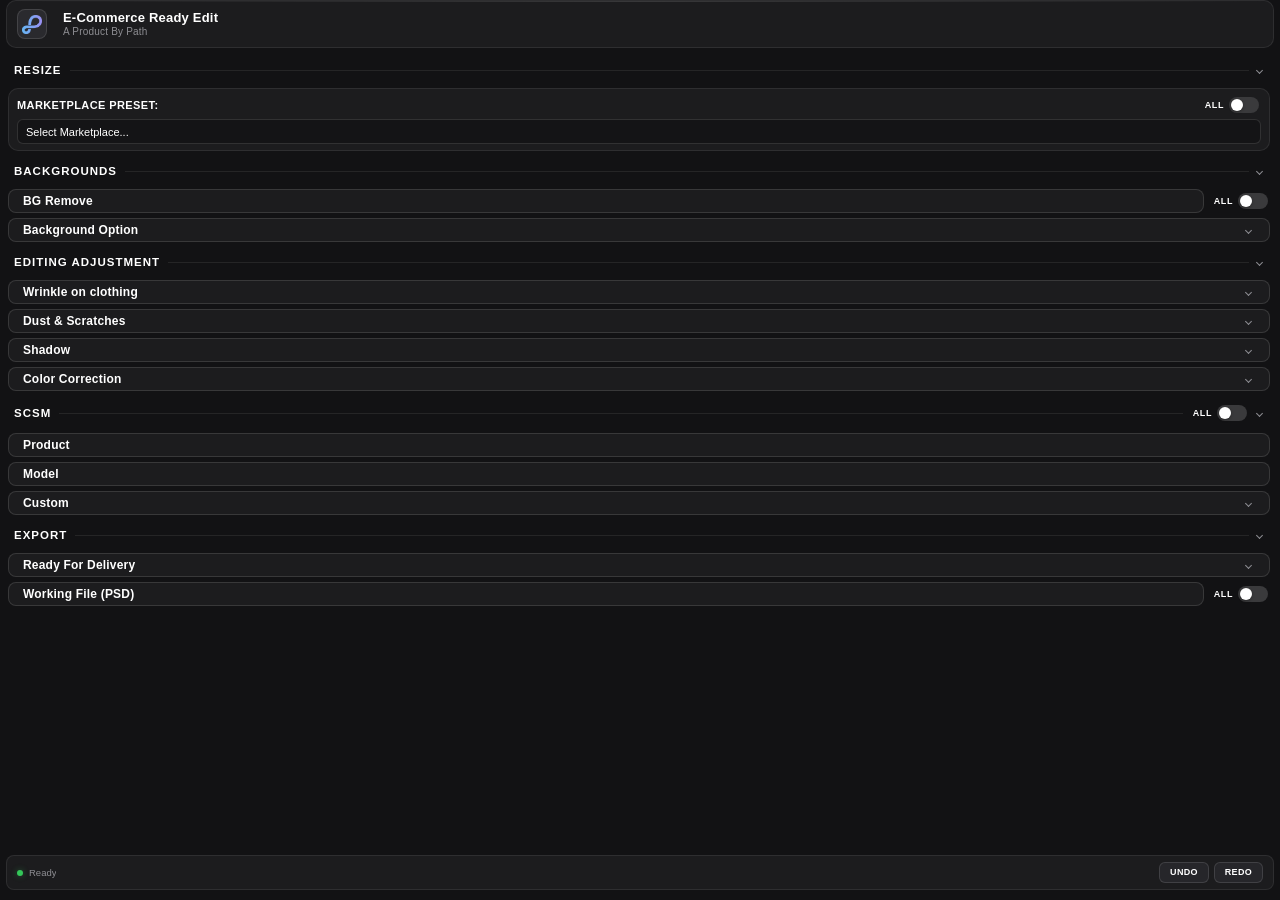
==== commit 04554d62: "UI refinement: left-align buttons, group background options, add ALL toggle to Working File PSD and " ====
--- a/uxp_plugin/index.html
+++ b/uxp_plugin/index.html
@@ -1,4 +1,4 @@
-﻿<!DOCTYPE html>
+<!DOCTYPE html>
 <html lang="en">
 <head>
   <meta charset="UTF-8" />
@@ -59,11 +59,20 @@
               <!-- Single Row: Size | Dpi | Just Button -->
               <div class="dimension-row" id="dimensionRow">
                 <div class="dim-col dim-col-size">
-                  <span class="dim-label">Size</span>
+                  <div class="dim-labels-row">
+                    <span class="dim-label">Width</span>
+                    <span class="dim-label-spacer"></span>
+                    <span class="dim-label">Height</span>
+                  </div>
                   <div class="size-inputs-group">
-                    <input type="number" id="inputResizeW" value="2000" readonly />
-                    <span class="dim-times">&times;</span>
-                    <input type="number" id="inputResizeH" value="2000" readonly />
+                    <input type="number" id="inputResizeW" value="2000" title="Width (px)" readonly />
+                    <div class="btn-dim-link active" id="btnLinkDimensions" role="button" tabindex="0" title="Constrain Aspect Ratio (Linked)">
+                      <svg id="svgLinkIcon" width="16" height="16" viewBox="0 0 24 24" fill="none" stroke="#ffffff" stroke-width="2.8" stroke-linecap="round" stroke-linejoin="round" style="stroke: #ffffff !important;">
+                        <path d="M10 13a5 5 0 0 0 7.54.54l3-3a5 5 0 0 0-7.07-7.07l-1.72 1.71" style="stroke: #ffffff !important;"></path>
+                        <path d="M14 11a5 5 0 0 0-7.54-.54l-3 3a5 5 0 0 0 7.07 7.07l1.71-1.71" style="stroke: #ffffff !important;"></path>
+                      </svg>
+                    </div>
+                    <input type="number" id="inputResizeH" value="2000" title="Height (px)" readonly />
                   </div>
                 </div>
 
@@ -111,12 +120,9 @@
         </div>
         <div class="accordion-body" id="body-bg">
           <div class="action-row">
-            <button class="action-btn flex-1" id="btnBgRemove">
-              <span class="btn-icon">
-                <svg viewBox="0 0 24 24" fill="none" stroke="currentColor" stroke-width="2" stroke-linecap="round" stroke-linejoin="round"><rect x="3" y="3" width="18" height="18" rx="2" ry="2"></rect><line x1="9" y1="3" x2="9" y2="21"></line></svg>
-              </span>
+            <div class="action-btn flex-1" id="btnBgRemove" role="button" tabindex="0">
               <span class="btn-label">BG Remove</span>
-            </button>
+            </div>
             <div class="toggle-group" title="Process all open documents in Photoshop">
               <span class="toggle-text">ALL</span>
               <label class="switch">
@@ -126,24 +132,33 @@
             </div>
           </div>
 
-          <div class="bg-options-row">
-            <button type="button" class="action-btn bg-choice-btn" id="btnBgWhite">
-              <span class="btn-label-center">White</span>
-            </button>
-            <button type="button" class="action-btn bg-choice-btn" id="btnBgCustom">
-              <span class="btn-label-center">Custom</span>
-            </button>
-            <button type="button" class="action-btn bg-choice-btn" id="btnBgUpload">
-              <span class="btn-label-center">Upload Image</span>
-            </button>
-          </div>
-
-          <!-- Custom Color Picker Drawer (Expands when Custom is clicked) -->
-          <div id="customColorBox" class="custom-color-box" style="display: none;">
-            <div class="custom-color-row">
-              
-              <input type="text" id="hexBgCustom" value="#FFFFFF" placeholder="#FFFFFF" maxlength="7" class="hex-color-input" />
-              <button type="button" class="btn-apply-color" id="btnApplyCustomColor">Apply</button>
+          <!-- Background Option -->
+          <div class="action-btn" id="btnBgOptions" role="button" tabindex="0">
+            <span class="btn-label">Background Option</span>
+            <span class="btn-chevron" id="bgOptionsChevron"></span>
+          </div>
+
+          <!-- Background Option Drawer -->
+          <div id="bgOptionsBox" class="sub-drawer drawer-mb" style="display: none;">
+            <div class="action-btn" id="btnBgWhite" role="button" tabindex="0">
+              <span class="btn-label">White</span>
+            </div>
+
+            <div class="action-btn" id="btnBgCustom" role="button" tabindex="0">
+              <span class="btn-label">Custom</span>
+              <span class="btn-chevron" id="customColorChevron"></span>
+            </div>
+
+            <!-- Custom Color Picker Drawer (Expands when Custom is clicked) -->
+            <div id="customColorBox" class="custom-scsm-box drawer-mb" style="display: none;">
+              <div class="custom-color-row">
+                <input type="text" id="hexBgCustom" value="#FFFFFF" placeholder="#FFFFFF" maxlength="7" class="hex-color-input" />
+                <button type="button" class="btn-apply-color" id="btnApplyCustomColor">Apply</button>
+              </div>
+            </div>
+
+            <div class="action-btn" id="btnBgUpload" role="button" tabindex="0">
+              <span class="btn-label">Upload Image</span>
             </div>
           </div>
         </div>
@@ -159,13 +174,10 @@
         </div>
         <div class="accordion-body" id="body-adjustment">
           <!-- Wrinkle on Clothing -->
-          <button type="button" class="action-btn" id="btnWrinkleClothing">
-            <span class="btn-icon">
-              <svg viewBox="0 0 24 24" fill="none" stroke="currentColor" stroke-width="2" stroke-linecap="round" stroke-linejoin="round"><path d="M20.24 12.24a6 6 0 0 0-8.49-8.49L5 10.5V19h8.5z"></path><line x1="16" y1="8" x2="2" y2="22"></line><line x1="17.5" y1="15" x2="9" y2="15"></line></svg>
-            </span>
+          <div class="action-btn" id="btnWrinkleClothing" role="button" tabindex="0">
             <span class="btn-label">Wrinkle on clothing</span>
             <span class="btn-chevron" id="wrinkleChevron"></span>
-          </button>
+          </div>
 
           <!-- Wrinkle Options Drawer (Dropdown) -->
           <div id="wrinkleOptionsBox" class="custom-scsm-box drawer-mb" style="display: none;">
@@ -192,14 +204,34 @@
             </div>
           </div>
 
+          <!-- Dust & Scratches -->
+          <div class="action-btn" id="btnDustScratches" role="button" tabindex="0">
+            <span class="btn-label" id="lblDustScratches">Dust &amp; Scratches</span>
+            <span class="btn-chevron" id="dustChevron"></span>
+          </div>
+
+          <!-- Dust & Scratches Options Drawer -->
+          <div id="dustOptionsBox" class="custom-scsm-box drawer-mb" style="display: none;">
+            <div class="drawer-content">
+              <!-- ALL toggle + Apply button -->
+              <div class="drawer-row">
+                <div class="toggle-group" title="Process all open documents in Photoshop">
+                  <span class="toggle-text">ALL</span>
+                  <label class="switch">
+                    <input type="checkbox" id="toggleDustAll" />
+                    <span class="slider"></span>
+                  </label>
+                </div>
+                <button type="button" class="btn-apply-scsm" id="btnApplyDust" style="flex: 1;">Apply</button>
+              </div>
+            </div>
+          </div>
+
           <!-- Shadow -->
-          <button type="button" class="action-btn" id="btnShadow">
-            <span class="btn-icon">
-              <svg viewBox="0 0 24 24" fill="none" stroke="currentColor" stroke-width="2" stroke-linecap="round" stroke-linejoin="round"><ellipse cx="12" cy="17" rx="9" ry="4"></ellipse><circle cx="12" cy="8" r="5"></circle></svg>
-            </span>
+          <div class="action-btn" id="btnShadow" role="button" tabindex="0">
             <span class="btn-label" id="lblShadow">Shadow</span>
             <span class="btn-chevron" id="shadowChevron"></span>
-          </button>
+          </div>
 
           <!-- Shadow Options Drawer (Dropdown) -->
           <div id="shadowOptionsBox" class="custom-scsm-box drawer-mb" style="display: none;">
@@ -207,7 +239,8 @@
               <!-- Row 1: Dropdown -->
               <div class="custom-select-wrap">
                 <select id="selectShadowMethod" class="custom-select select-compact">
-                  <option value="drop" selected>Drop Shadow</option>
+                  <option value="" selected disabled hidden>Select Shadow</option>
+                  <option value="drop">Drop Shadow</option>
                   <option value="natural">Natural Shadow</option>
                   <option value="existing">Existing Shadow</option>
                   <option value="cast">Cast Shadow</option>
@@ -224,17 +257,18 @@
                 </div>
                 <button type="button" class="btn-apply-scsm" id="btnApplyShadow" style="flex: 1;">Apply</button>
               </div>
+              <!-- Row 3: Cleanup Shadow button -->
+              <div class="drawer-row" id="cleanupShadowRow" style="margin-top: 6px; display: none !important;">
+                <button type="button" class="btn-apply-scsm" id="btnCleanupShadow" style="flex: 1; background: #2c2e33; border-color: #4a4c54;" title="Clean shadow noise/dust & activate retouch brush on shadow mask">Cleanup Shadow</button>
+              </div>
             </div>
           </div>
 
           <!-- Color Correction -->
-          <button type="button" class="action-btn" id="btnColorCorrection">
-            <span class="btn-icon">
-              <svg viewBox="0 0 24 24" fill="none" stroke="currentColor" stroke-width="2" stroke-linecap="round" stroke-linejoin="round"><line x1="4" y1="21" x2="4" y2="14"></line><line x1="4" y1="10" x2="4" y2="3"></line><line x1="12" y1="21" x2="12" y2="12"></line><line x1="12" y1="8" x2="12" y2="3"></line><line x1="20" y1="21" x2="20" y2="16"></line><line x1="20" y1="12" x2="20" y2="3"></line><line x1="1" y1="14" x2="7" y2="14"></line><line x1="9" y1="8" x2="15" y2="8"></line><line x1="17" y1="16" x2="23" y2="16"></line></svg>
-            </span>
+          <div class="action-btn" id="btnColorCorrection" role="button" tabindex="0">
             <span class="btn-label" id="lblColorCorrection">Color Correction</span>
             <span class="btn-chevron" id="colorChevron"></span>
-          </button>
+          </div>
 
           <!-- Color Correction Options Drawer (Dropdown) -->
           <div id="colorOptionsBox" class="custom-scsm-box drawer-mb" style="display: none;">
@@ -277,20 +311,21 @@
           <span class="chevron down"></span>
         </div>
         <div class="accordion-body" id="body-scsm">
-          <div class="scsm-options-row">
-            <button type="button" class="action-btn scsm-choice-btn" id="btnScsmProduct">
-              <span class="btn-label-center">Product</span>
-            </button>
-            <button type="button" class="action-btn scsm-choice-btn" id="btnScsmModel">
-              <span class="btn-label-center">Model</span>
-            </button>
-            <button type="button" class="action-btn scsm-choice-btn" id="btnScsmCustom">
-              <span class="btn-label-center">Custom</span>
-            </button>
+          <div class="action-btn" id="btnScsmProduct" role="button" tabindex="0">
+            <span class="btn-label">Product</span>
+          </div>
+
+          <div class="action-btn" id="btnScsmModel" role="button" tabindex="0">
+            <span class="btn-label">Model</span>
+          </div>
+
+          <div class="action-btn" id="btnScsmCustom" role="button" tabindex="0">
+            <span class="btn-label">Custom</span>
+            <span class="btn-chevron" id="customScsmChevron"></span>
           </div>
 
           <!-- Custom SCSM Drawer (Expands when Custom is clicked) -->
-          <div id="customScsmBox" class="custom-scsm-box" style="display: none;">
+          <div id="customScsmBox" class="custom-scsm-box drawer-mb" style="display: none;">
             <div class="custom-scsm-row">
               <div class="scsm-input-wrap">
                 <input type="number" id="inputScsmCustomPercent" value="10" min="1" max="45" placeholder="10" class="scsm-percent-input" />
@@ -312,13 +347,10 @@
         <div class="accordion-body" id="body-export">
 
           <!-- Ready For Delivery -->
-          <button type="button" class="action-btn" id="btnReadyDelivery">
-            <span class="btn-icon">
-              <svg viewBox="0 0 24 24" fill="none" stroke="currentColor" stroke-width="2" stroke-linecap="round" stroke-linejoin="round"><path d="M21 15v4a2 2 0 0 1-2 2H5a2 2 0 0 1-2-2v-4"></path><polyline points="17 8 12 3 7 8"></polyline><line x1="12" y1="3" x2="12" y2="15"></line></svg>
-            </span>
+          <div class="action-btn" id="btnReadyDelivery" role="button" tabindex="0">
             <span class="btn-label">Ready For Delivery</span>
             <span class="btn-chevron" id="deliveryChevron"></span>
-          </button>
+          </div>
 
           <!-- Delivery Options Drawer -->
           <div id="deliveryOptionsBox" class="custom-scsm-box drawer-mb" style="display: none;">
@@ -385,12 +417,18 @@
             </div>
           </div>
 
-          <button class="action-btn" id="btnWorkingFile">
-            <span class="btn-icon">
-              <svg viewBox="0 0 24 24" fill="none" stroke="currentColor" stroke-width="2" stroke-linecap="round" stroke-linejoin="round"><path d="M14 2H6a2 2 0 0 0-2 2v16a2 2 0 0 0 2 2h12a2 2 0 0 0 2-2V8z"></path><polyline points="14 2 14 8 20 8"></polyline><line x1="16" y1="13" x2="8" y2="13"></line><line x1="16" y1="17" x2="8" y2="17"></line><polyline points="10 9 9 9 8 9"></polyline></svg>
-            </span>
-            <span class="btn-label">Working File (PSD)</span>
-          </button>
+          <div class="action-row">
+            <div class="action-btn flex-1" id="btnWorkingFile" role="button" tabindex="0">
+              <span class="btn-label">Working File (PSD)</span>
+            </div>
+            <div class="toggle-group" title="Save working file for all open documents in Photoshop">
+              <span class="toggle-text">ALL</span>
+              <label class="switch">
+                <input type="checkbox" id="toggleWorkingFileAll" />
+                <span class="slider"></span>
+              </label>
+            </div>
+          </div>
         </div>
       </section>
     </div>
--- a/uxp_plugin/styles.css
+++ b/uxp_plugin/styles.css
@@ -156,7 +156,7 @@
 }
 
 .brand-subtitle {
-  font-size: 9px !important;
+  font-size: 10px !important;
   font-weight: 500 !important;
   color: #8e8e93 !important;
   letter-spacing: 0.2px !important;
@@ -296,23 +296,25 @@
 
 .action-btn {
   width: 100%;
-  display: flex;
-  align-items: center;
+  display: flex !important;
+  align-items: center !important;
+  justify-content: flex-start !important;
   gap: 10px;
   background: #1c1c1e !important;
   background-color: #1c1c1e !important;
   border: 1px solid rgba(255, 255, 255, 0.12) !important;
   border-radius: var(--radius);
-  padding: 7px 12px;
-  color: #ffffff !important;
-  font-size: 11px;
+  padding: 4px 14px !important;
+  color: #ffffff !important;
+  font-size: 12px;
   font-weight: 500;
-  cursor: pointer;
+  cursor: pointer !important;
   transition: all 0.15s ease;
-  text-align: left;
+  text-align: left !important;
   box-shadow: none !important;
   position: relative;
   overflow: hidden;
+  user-select: none !important;
 }
 
 .action-btn::after {
@@ -334,9 +336,40 @@
   transition: transform 0.1s ease;
 }
 
+.action-btn.active {
+  background: #1e293b !important;
+  border-color: #007aff !important;
+  color: #ffffff !important;
+}
+
+.action-btn .btn-label {
+  flex: 1 !important;
+  text-align: left !important;
+  justify-content: flex-start !important;
+  margin: 0 !important;
+  padding: 0 !important;
+  font-size: 12px !important;
+}
+
+.action-btn .btn-icon {
+  display: none !important;
+}
+
 .highlight-btn {
   background: linear-gradient(135deg, #261c66, #1e164c) !important;
   border-color: rgba(167, 139, 250, 0.25) !important;
+  justify-content: center !important;
+  text-align: center !important;
+}
+
+.highlight-btn .btn-label {
+  text-align: center !important;
+  justify-content: center !important;
+  flex: 0 1 auto !important;
+}
+
+.highlight-btn .btn-icon {
+  display: flex !important;
 }
 
 .highlight-btn:hover {
@@ -391,7 +424,8 @@
 
 .btn-label {
   flex: 1;
-  font-size: 11px;
+  text-align: left !important;
+  font-size: 12px;
   font-weight: 600;
   color: var(--text-primary) !important;
   letter-spacing: 0.2px;
@@ -581,6 +615,31 @@
   min-width: 48px;
 }
 
+.dim-labels-row {
+  display: flex;
+  align-items: center;
+  justify-content: space-between;
+  width: 100%;
+}
+
+.dim-labels-row .dim-label {
+  font-size: 9px;
+  font-weight: 600;
+  color: #8e8e93 !important;
+  letter-spacing: 0.3px;
+  text-transform: uppercase;
+  height: 14px;
+  display: flex;
+  align-items: center;
+  width: 48px;
+  justify-content: center;
+}
+
+.dim-labels-row .dim-label-spacer {
+  width: 18px;
+  height: 14px;
+}
+
 .dim-label {
   font-size: 9px;
   font-weight: 600;
@@ -642,12 +701,59 @@
   color: #ffffff !important;
 }
 
-.dim-times {
-  color: #8e8e93 !important;
-  font-weight: 600;
-  font-size: 10px;
+.btn-dim-link {
+  appearance: none !important;
+  -webkit-appearance: none !important;
+  background: transparent !important;
+  background-color: transparent !important;
+  border: 0 !important;
+  border-style: none !important;
+  border-radius: 0 !important;
+  outline: none !important;
+  box-shadow: none !important;
+  padding: 0 !important;
+  width: 20px !important;
+  height: 25px !important;
+  cursor: pointer;
+  display: inline-flex;
+  align-items: center;
+  justify-content: center;
+  transition: all 0.2s ease;
   flex-shrink: 0;
-  padding: 0 1px;
+  margin: 0;
+  user-select: none;
+}
+
+.btn-dim-link svg {
+  width: 16px;
+  height: 16px;
+  display: block;
+  pointer-events: none;
+}
+
+.btn-dim-link svg path {
+  stroke: #ffffff !important;
+}
+
+.btn-dim-link:hover {
+  opacity: 1;
+  transform: scale(1.2);
+}
+
+.btn-dim-link.active {
+  background: transparent !important;
+  background-color: transparent !important;
+  border: 0 !important;
+  filter: drop-shadow(0 0 4px rgba(255, 255, 255, 0.8));
+  opacity: 1;
+}
+
+.btn-dim-link.active svg path {
+  stroke: #ffffff !important;
+}
+
+.btn-dim-link:not(.active) svg path {
+  stroke: #71717a !important;
 }
 
 .btn-edit-just {
@@ -775,6 +881,59 @@
   flex-direction: column;
   gap: 6px;
   animation: slideDown 0.25s ease-out;
+}
+
+/* ═══════════════════════════════════════════════
+   BG REMOVE BUTTON (Left-aligned)
+   ═══════════════════════════════════════════════ */
+#btnBgRemove {
+  display: flex !important;
+  align-items: center !important;
+  justify-content: flex-start !important;
+  text-align: left !important;
+  padding-left: 14px !important;
+  cursor: pointer !important;
+  user-select: none !important;
+}
+
+#btnBgRemove .btn-label {
+  text-align: left !important;
+  justify-content: flex-start !important;
+  margin: 0 !important;
+  padding: 0 !important;
+  flex: 1 !important;
+  font-size: 12px !important;
+}
+
+#btnBgRemove .btn-icon {
+  display: none !important;
+}
+
+/* ═══════════════════════════════════════════════
+   SUB-DRAWER (Nested Options Container)
+   ═══════════════════════════════════════════════ */
+.sub-drawer {
+  display: flex;
+  flex-direction: column;
+  gap: 4px;
+  padding: 5px 6px;
+  background: #18181a !important;
+  border: 1px solid rgba(255, 255, 255, 0.08) !important;
+  border-radius: 8px !important;
+  margin-top: 2px !important;
+  margin-bottom: 2px !important;
+  animation: slideDown 0.2s ease-out;
+}
+
+.sub-drawer .action-btn {
+  background: #222226 !important;
+  border: 1px solid rgba(255, 255, 255, 0.08) !important;
+  padding: 4px 12px !important;
+}
+
+.sub-drawer .action-btn:hover {
+  background: #2c2c32 !important;
+  border-color: rgba(255, 255, 255, 0.22) !important;
 }
 
 /* ═══════════════════════════════════════════════
@@ -1216,19 +1375,19 @@
   padding: 0 !important;
 }
 
-.drawer-content > .custom-select-wrap {
+.drawer-content>.custom-select-wrap {
   margin-bottom: 5px !important;
   padding: 0 !important;
   flex: 1;
 }
 
 .drawer-row {
-  display: flex !important;
-  align-items: center !important;
-  justify-content: space-between !important;
-  gap: 5px !important;
-  margin: 0 !important;
-  padding: 0 !important;
+  display: flex;
+  align-items: center;
+  justify-content: space-between;
+  gap: 5px;
+  margin: 0;
+  padding: 0;
 }
 
 .drawer-format-row {
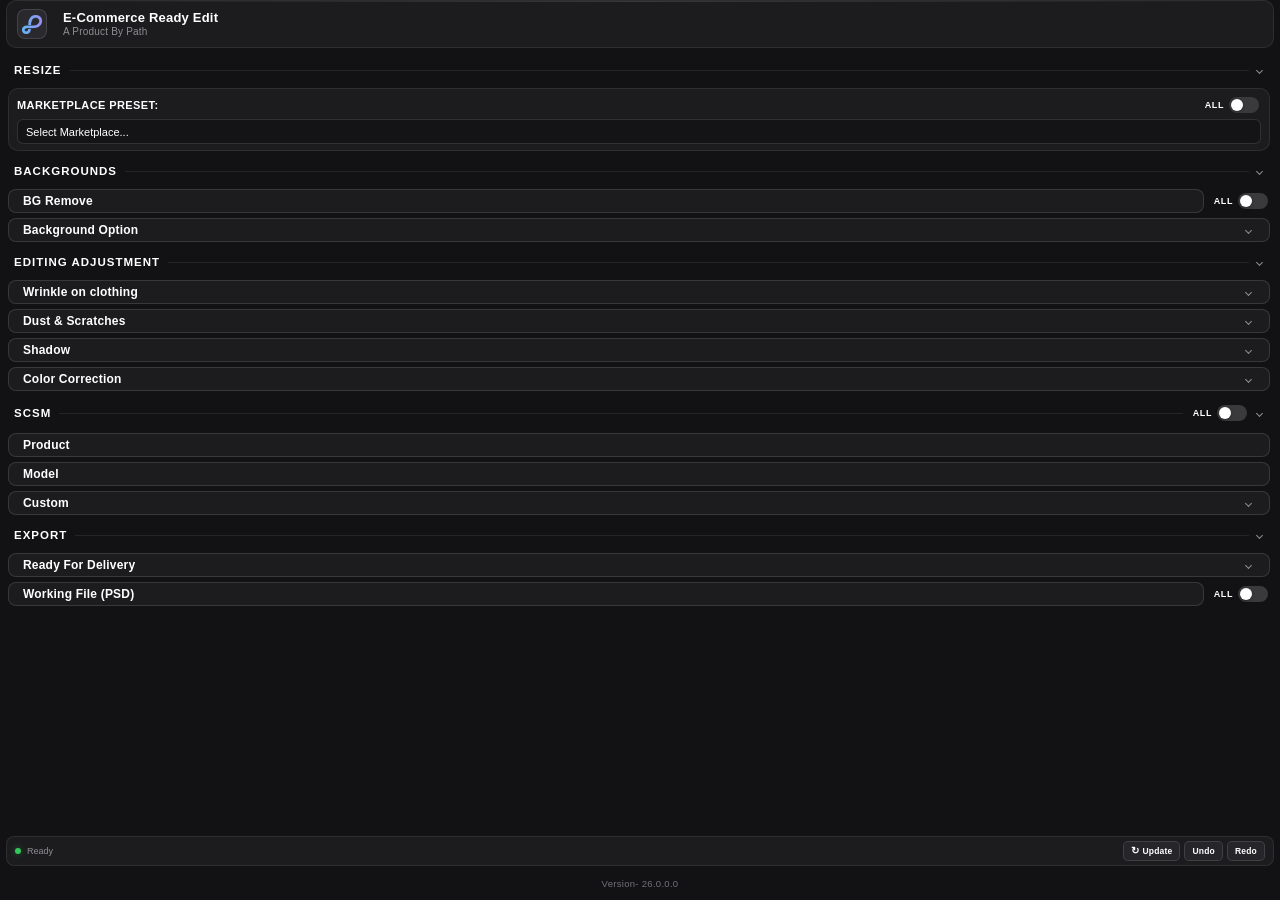
==== commit cd0b145e: "feat: add 1-click protected installer, auto-update checker, and version 26.0.0.0 footer display" ====
--- a/uxp_plugin/index.html
+++ b/uxp_plugin/index.html
@@ -433,18 +433,36 @@
       </section>
     </div>
 
-    <!-- Activity Status Footer with Compact Undo/Redo Icons -->
+    <!-- Update Notification Banner (Shown when new version is detected) -->
+    <div id="updateBanner" class="update-banner" style="display: none;">
+      <div class="update-banner-info">
+        <span class="update-badge">NEW</span>
+        <span id="updateBannerText" class="update-banner-text">Update v1.0.1 available!</span>
+      </div>
+      <button type="button" class="btn-update-now" id="btnUpdateNow">Update Now</button>
+    </div>
+
+    <!-- Unified Single-Row Footer -->
     <footer class="panel-footer">
       <div class="status-indicator">
         <span class="status-dot online"></span>
         <span class="status-msg" id="statusMsg">Ready</span>
       </div>
 
-      <div class="history-btns-group">
-          <button type="button" class="history-text-btn" id="btnUndo" title="Undo (Ctrl+Z)">Undo</button>
-          <button type="button" class="history-text-btn" id="btnRedo" title="Redo (Ctrl+Y)">Redo</button>
-        </div>
+      <div class="footer-actions">
+        <button type="button" class="footer-mini-btn" id="btnCheckUpdate" title="Check for remote updates">
+          <span class="update-spin-icon" id="updateSpinIcon">↻</span>
+          <span id="lblUpdateText">Update</span>
+        </button>
+        <button type="button" class="footer-mini-btn" id="btnUndo" title="Undo (Ctrl+Z)">Undo</button>
+        <button type="button" class="footer-mini-btn" id="btnRedo" title="Redo (Ctrl+Y)">Redo</button>
+      </div>
     </footer>
+
+    <!-- Bottom Version Display -->
+    <div class="panel-bottom-version">
+      <span id="panelVersion">Version- 26.0.0.0</span>
+    </div>
   </div>
 
   <script src="modules/ps_automation.js"></script>
--- a/uxp_plugin/styles.css
+++ b/uxp_plugin/styles.css
@@ -821,7 +821,7 @@
    ═══════════════════════════════════════════════ */
 .panel-footer {
   flex-shrink: 0 !important;
-  padding: 6px 10px !important;
+  padding: 4px 8px !important;
   margin-top: 4px !important;
   border-top: none !important;
   display: flex !important;
@@ -837,18 +837,77 @@
   display: flex;
   align-items: center;
   gap: 6px;
-  font-size: 10px;
+  font-size: 9.5px;
   color: #ffffff;
+  min-width: 0;
+  flex: 1;
 }
 
 .status-msg {
   color: #8e8e93 !important;
-  font-size: 9.5px;
+  font-size: 9px;
   font-weight: 500;
-  max-width: 120px;
+  max-width: 110px;
   overflow: hidden;
   text-overflow: ellipsis;
   white-space: nowrap;
+}
+
+.panel-bottom-version {
+  display: flex !important;
+  align-items: center !important;
+  justify-content: center !important;
+  width: 100% !important;
+  padding: 4px 0 1px 0 !important;
+  margin-top: 2px !important;
+}
+
+.panel-bottom-version span {
+  font-size: 9.5px !important;
+  font-weight: 500 !important;
+  color: #71717a !important;
+  letter-spacing: 0.3px !important;
+  user-select: none !important;
+}
+
+.footer-actions {
+  display: flex !important;
+  align-items: center !important;
+  gap: 4px !important;
+  flex-shrink: 0 !important;
+}
+
+.footer-mini-btn {
+  font-family: inherit !important;
+  font-size: 8.5px !important;
+  font-weight: 600 !important;
+  letter-spacing: 0.2px !important;
+  color: #ffffff !important;
+  background: #26262a !important;
+  border: 1px solid rgba(255, 255, 255, 0.12) !important;
+  border-radius: 5px !important;
+  padding: 2.5px 7px !important;
+  height: 20px !important;
+  line-height: 1 !important;
+  cursor: pointer !important;
+  display: inline-flex !important;
+  align-items: center !important;
+  justify-content: center !important;
+  gap: 3px !important;
+  transition: all 0.15s ease !important;
+  box-shadow: none !important;
+  -webkit-appearance: none !important;
+  white-space: nowrap !important;
+}
+
+.footer-mini-btn:hover {
+  background: #323238 !important;
+  border-color: rgba(255, 255, 255, 0.25) !important;
+  color: #ffffff !important;
+}
+
+.footer-mini-btn:active {
+  transform: scale(0.96) !important;
 }
 
 .status-dot {
@@ -1491,4 +1550,82 @@
   margin: 0 !important;
   padding: 2px 6px !important;
   width: 100% !important;
-}+}
+/* -----------------------------------------------
+   AUTO-UPDATE & NOTIFICATIONS
+   ----------------------------------------------- */
+
+.update-spin-icon {
+  font-size: 10px;
+  display: inline-block;
+}
+
+.update-spin-icon.spinning {
+  animation: spin 0.8s linear infinite;
+}
+
+@keyframes spin {
+  from { transform: rotate(0deg); }
+  to { transform: rotate(360deg); }
+}
+
+/* Update Notification Banner */
+.update-banner {
+  display: flex;
+  align-items: center;
+  justify-content: space-between;
+  gap: 8px;
+  width: 100%;
+  margin-top: 4px;
+  padding: 6px 10px;
+  background: linear-gradient(135deg, rgba(0, 122, 255, 0.15), rgba(52, 199, 89, 0.12)) !important;
+  border: 1px solid rgba(0, 122, 255, 0.35) !important;
+  border-radius: 8px;
+  animation: slideDown 0.25s ease-out;
+}
+
+.update-banner-info {
+  display: flex;
+  align-items: center;
+  gap: 6px;
+  overflow: hidden;
+}
+
+.update-badge {
+  background: #007aff !important;
+  color: #ffffff !important;
+  font-size: 8px !important;
+  font-weight: 700 !important;
+  padding: 2px 5px !important;
+  border-radius: 4px !important;
+  letter-spacing: 0.5px !important;
+}
+
+.update-banner-text {
+  font-size: 10px !important;
+  font-weight: 500 !important;
+  color: #ffffff !important;
+  white-space: nowrap !important;
+  overflow: hidden !important;
+  text-overflow: ellipsis !important;
+}
+
+.btn-update-now {
+  background: #34c759 !important;
+  border: none !important;
+  color: #ffffff !important;
+  font-size: 9.5px !important;
+  font-weight: 700 !important;
+  padding: 4px 10px !important;
+  border-radius: 6px !important;
+  cursor: pointer !important;
+  white-space: nowrap !important;
+  transition: all 0.15s ease !important;
+  box-shadow: 0 0 8px rgba(52, 199, 89, 0.35) !important;
+  -webkit-appearance: none !important;
+}
+
+.btn-update-now:hover {
+  background: #2ebd50 !important;
+  transform: scale(1.02) !important;
+}
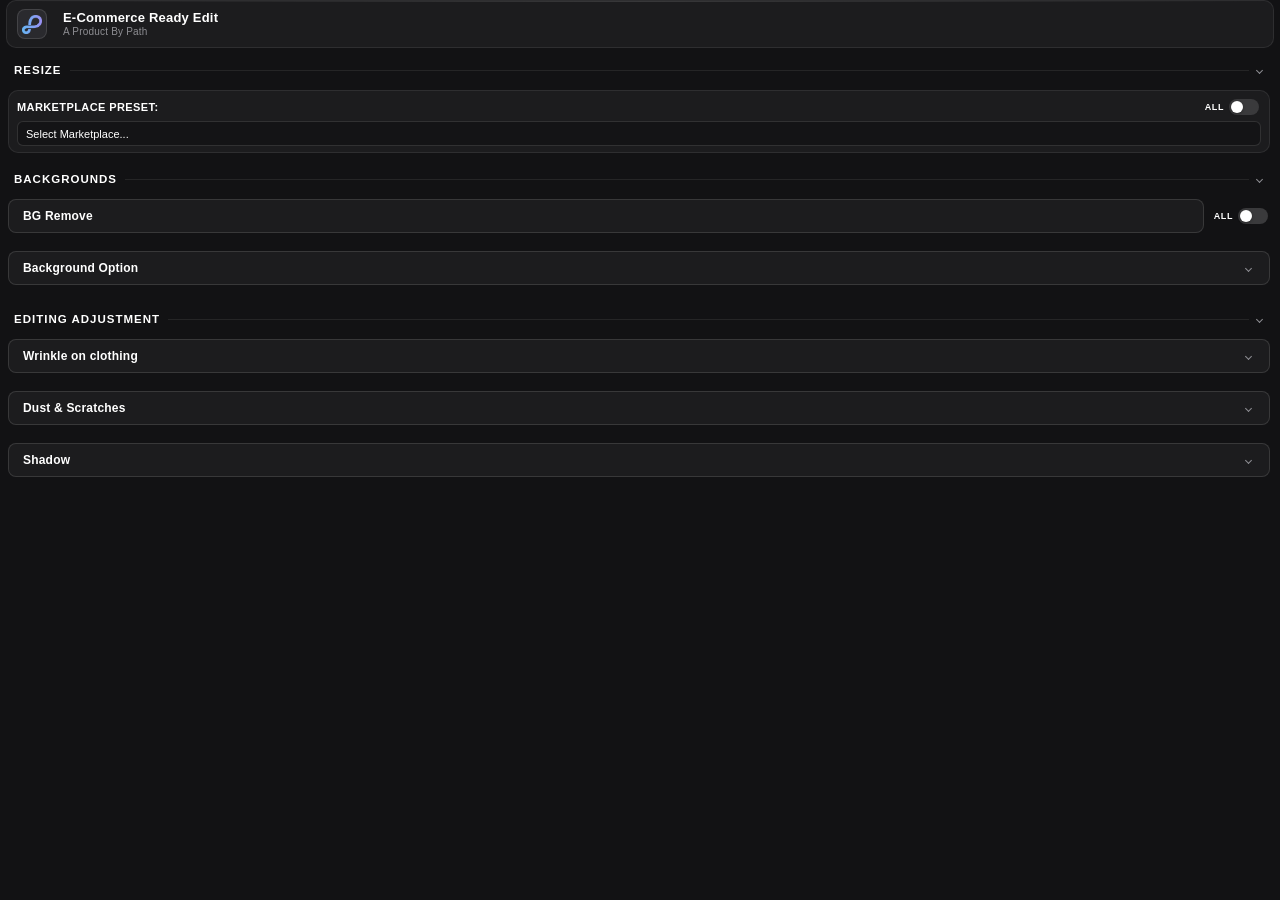
==== commit 6029a354: "fix(adjustment): remove Color Correction and fix sub-drawer open/close toggles" ====
--- a/uxp_plugin/index.html
+++ b/uxp_plugin/index.html
@@ -264,209 +264,4 @@
             </div>
           </div>
 
-          <!-- Color Correction -->
-          <div class="action-btn" id="btnColorCorrection" role="button" tabindex="0">
-            <span class="btn-label" id="lblColorCorrection">Color Correction</span>
-            <span class="btn-chevron" id="colorChevron"></span>
-          </div>
-
-          <!-- Color Correction Options Drawer (Dropdown) -->
-          <div id="colorOptionsBox" class="custom-scsm-box drawer-mb" style="display: none;">
-            <div class="drawer-content">
-              <!-- Row 1: Dropdown -->
-              <div class="custom-select-wrap">
-                <select id="selectColorMethod" class="custom-select select-compact">
-                  <option value="white_balance" selected>White Balance</option>
-                  <option value="auto_color">Auto Color Correction</option>
-                </select>
-              </div>
-              <!-- Row 2: ALL toggle + Apply button -->
-              <div class="drawer-row">
-                <div class="toggle-group" title="Process all open documents in Photoshop">
-                  <span class="toggle-text">ALL</span>
-                  <label class="switch">
-                    <input type="checkbox" id="toggleColorAll" />
-                    <span class="slider"></span>
-                  </label>
-                </div>
-                <button type="button" class="btn-apply-scsm" id="btnApplyColor" style="flex: 1;">Apply</button>
-              </div>
-            </div>
-          </div>
-        </div>
-      </section>
-
-      <!-- 4. SCSM (Smart Crop / Centering & Sizing) -->
-      <section class="accordion-item" id="sec-scsm">
-        <div class="accordion-header" data-target="body-scsm">
-          <span class="section-title">SCSM</span>
-          <div class="section-line"></div>
-          <div class="toggle-group" title="Process all open documents in Photoshop">
-            <span class="toggle-text">ALL</span>
-            <label class="switch">
-              <input type="checkbox" id="toggleScsmAll" />
-              <span class="slider"></span>
-            </label>
-          </div>
-          <span class="chevron down"></span>
-        </div>
-        <div class="accordion-body" id="body-scsm">
-          <div class="action-btn" id="btnScsmProduct" role="button" tabindex="0">
-            <span class="btn-label">Product</span>
-          </div>
-
-          <div class="action-btn" id="btnScsmModel" role="button" tabindex="0">
-            <span class="btn-label">Model</span>
-          </div>
-
-          <div class="action-btn" id="btnScsmCustom" role="button" tabindex="0">
-            <span class="btn-label">Custom</span>
-            <span class="btn-chevron" id="customScsmChevron"></span>
-          </div>
-
-          <!-- Custom SCSM Drawer (Expands when Custom is clicked) -->
-          <div id="customScsmBox" class="custom-scsm-box drawer-mb" style="display: none;">
-            <div class="custom-scsm-row">
-              <div class="scsm-input-wrap">
-                <input type="number" id="inputScsmCustomPercent" value="10" min="1" max="45" placeholder="10" class="scsm-percent-input" />
-                <span class="scsm-input-unit">% Margin</span>
-              </div>
-              <button type="button" class="btn-apply-scsm" id="btnApplyCustomScsm">Apply</button>
-            </div>
-          </div>
-        </div>
-      </section>
-
-      <!-- 5. EXPORT -->
-      <section class="accordion-item" id="sec-export">
-        <div class="accordion-header" data-target="body-export">
-          <span class="section-title">EXPORT</span>
-          <div class="section-line"></div>
-          <span class="chevron down"></span>
-        </div>
-        <div class="accordion-body" id="body-export">
-
-          <!-- Ready For Delivery -->
-          <div class="action-btn" id="btnReadyDelivery" role="button" tabindex="0">
-            <span class="btn-label">Ready For Delivery</span>
-            <span class="btn-chevron" id="deliveryChevron"></span>
-          </div>
-
-          <!-- Delivery Options Drawer -->
-          <div id="deliveryOptionsBox" class="custom-scsm-box drawer-mb" style="display: none;">
-            <div class="drawer-content">
-              <!-- Row 1: Marketplace Select -->
-              <div class="custom-select-wrap">
-                <select id="selectDeliveryMarketplace" class="custom-select select-compact">
-                  <option value="" disabled selected>Select Marketplace...</option>
-                  <option value="amazon">Amazon</option>
-                  <option value="ebay">eBay</option>
-                  <option value="etsy">Etsy</option>
-                  <option value="shopify">Shopify</option>
-                  <option value="walmart">Walmart</option>
-                  <option value="woocommerce">WooCommerce</option>
-                  <option value="zalando">Zalando</option>
-                  <option value="custom">Custom</option>
-                </select>
-              </div>
-
-                            <!-- Custom Marketplace Settings Row (only visible when Custom selected) -->
-              <div id="deliveryCustomRow" class="delivery-custom-row">
-                <div class="field-group">
-                  <span class="field-label">Max Size:</span>
-                  <input type="number" id="inputDeliveryCustomMaxMb" value="10" min="0.1" max="100" step="0.5" class="field-input" />
-                  <span class="field-unit">MB</span>
-                </div>
-                <div class="field-group">
-                  <span class="field-label">Profile:</span>
-                  <select id="selectDeliveryCustomProfile" class="custom-select field-select">
-                    <option value="sRGB" selected>sRGB</option>
-                    <option value="RGB">RGB</option>
-                  </select>
-                </div>
-              </div>
-
-              <!-- Row 2: Format Select & Auto Info Badges -->
-              <div class="drawer-row">
-                <div class="custom-select-wrap" style="margin-bottom: 0; flex: 1;">
-                  <select id="selectDeliveryFormat" class="custom-select select-compact">
-                    <option value="JPG" selected>JPG</option>
-                    <option value="PNG">PNG</option>
-                    <option value="WebP">WebP</option>
-                  </select>
-                </div>
-                <!-- Info Badges -->
-                <div class="info-badge">
-                  <span id="lblDeliveryMaxSize" title="Maximum File Size Allowed">Max: 20 MB</span>
-                  <span class="separator">|</span>
-                  <span id="lblDeliveryColorProfile" title="Target Color Profile">sRGB</span>
-                </div>
-              </div>
-
-              <!-- Row 3: ALL toggle + Export button -->
-              <div class="drawer-row">
-                <div class="toggle-group" title="Export all open documents in Photoshop">
-                  <span class="toggle-text">ALL</span>
-                  <label class="switch">
-                    <input type="checkbox" id="toggleDeliveryAll" />
-                    <span class="slider"></span>
-                  </label>
-                </div>
-                <button type="button" class="btn-apply-scsm" id="btnExportDelivery" style="flex: 1;">Export</button>
-              </div>
-            </div>
-          </div>
-
-          <div class="action-row">
-            <div class="action-btn flex-1" id="btnWorkingFile" role="button" tabindex="0">
-              <span class="btn-label">Working File (PSD)</span>
-            </div>
-            <div class="toggle-group" title="Save working file for all open documents in Photoshop">
-              <span class="toggle-text">ALL</span>
-              <label class="switch">
-                <input type="checkbox" id="toggleWorkingFileAll" />
-                <span class="slider"></span>
-              </label>
-            </div>
-          </div>
-        </div>
-      </section>
-    </div>
-
-    <!-- Update Notification Banner (Shown when new version is detected) -->
-    <div id="updateBanner" class="update-banner" style="display: none;">
-      <div class="update-banner-info">
-        <span class="update-badge">NEW</span>
-        <span id="updateBannerText" class="update-banner-text">Update v1.0.1 available!</span>
-      </div>
-      <button type="button" class="btn-update-now" id="btnUpdateNow">Update Now</button>
-    </div>
-
-    <!-- Unified Single-Row Footer -->
-    <footer class="panel-footer">
-      <div class="status-indicator">
-        <span class="status-dot online"></span>
-        <span class="status-msg" id="statusMsg">Ready</span>
-      </div>
-
-      <div class="footer-actions">
-        <button type="button" class="footer-mini-btn" id="btnCheckUpdate" title="Check for remote updates">
-          <span class="update-spin-icon" id="updateSpinIcon">↻</span>
-          <span id="lblUpdateText">Update</span>
-        </button>
-        <button type="button" class="footer-mini-btn" id="btnUndo" title="Undo (Ctrl+Z)">Undo</button>
-        <button type="button" class="footer-mini-btn" id="btnRedo" title="Redo (Ctrl+Y)">Redo</button>
-      </div>
-    </footer>
-
-    <!-- Bottom Version Display -->
-    <div class="panel-bottom-version">
-      <span id="panelVersion">Version- 26.0.0.0</span>
-    </div>
-  </div>
-
-  <script src="modules/ps_automation.js"></script>
-  <script src="modules/adjustment.js"></script>
-  <script src="main.js"></script>
-</body>
-</html>
+          <!-- Color Correction -->
--- a/uxp_plugin/styles.css
+++ b/uxp_plugin/styles.css
@@ -177,7 +177,7 @@
   overflow-x: hidden !important;
   display: flex !important;
   flex-direction: column !important;
-  gap: 8px !important;
+  gap: 12px !important;
   padding: 4px 2px 4px 0 !important;
 }
 
@@ -274,13 +274,13 @@
 .accordion-body {
   display: flex;
   flex-direction: column;
-  gap: 5px;
+  gap: 7px !important;
   padding: 0 2px;
   animation: slideDown 0.2s ease-out;
 }
 
 .accordion-body.collapsed {
-  display: none;
+  display: none !important;
 }
 
 /* ═══════════════════════════════════════════════
@@ -304,7 +304,8 @@
   background-color: #1c1c1e !important;
   border: 1px solid rgba(255, 255, 255, 0.12) !important;
   border-radius: var(--radius);
-  padding: 4px 14px !important;
+  padding: 8px 14px !important;
+  min-height: 34px !important;
   color: #ffffff !important;
   font-size: 12px;
   font-weight: 500;
@@ -974,7 +975,7 @@
 .sub-drawer {
   display: flex;
   flex-direction: column;
-  gap: 4px;
+  gap: 8px !important;
   padding: 5px 6px;
   background: #18181a !important;
   border: 1px solid rgba(255, 255, 255, 0.08) !important;
@@ -987,7 +988,8 @@
 .sub-drawer .action-btn {
   background: #222226 !important;
   border: 1px solid rgba(255, 255, 255, 0.08) !important;
-  padding: 4px 12px !important;
+  padding: 8px 12px !important;
+  min-height: 34px !important;
 }
 
 .sub-drawer .action-btn:hover {
@@ -1334,7 +1336,7 @@
   background: #1c1c1e;
   border: 1px solid rgba(255, 255, 255, 0.08);
   border-radius: 8px;
-  padding: 5px 10px;
+  padding: 8px 12px !important;
   margin-top: 2px;
 }
 
@@ -1629,3 +1631,194 @@
   background: #2ebd50 !important;
   transform: scale(1.02) !important;
 }
+
+
+/* Explicit Vertical Spacing Between Option Boxes */
+.accordion-body:not(.collapsed) {
+  display: flex !important;
+  flex-direction: column !important;
+  gap: 10px !important;
+  padding: 2px 2px !important;
+}
+.accordion-body.collapsed {
+  display: none !important;
+}
+
+.accordion-body > *:not(:last-child) {
+  margin-bottom: 8px !important;
+}
+
+.accordion-body > .action-btn {
+  margin-bottom: 8px !important;
+}
+
+.accordion-body > .sub-drawer {
+  margin-top: 0px !important;
+  margin-bottom: 8px !important;
+}
+
+
+/* Sub-Drawer Inner Spacing */
+.sub-drawer > *:not(:last-child) {
+  margin-bottom: 6px !important;
+}
+
+.sub-drawer .action-btn {
+  margin-bottom: 6px !important;
+}
+
+.sub-drawer .action-btn:last-child {
+  margin-bottom: 0px !important;
+}
+
+
+.sub-drawer[style*="display: none"] {
+  display: none !important;
+}
+.custom-color-box[style*="display: none"] {
+  display: none !important;
+}
+.custom-scsm-box[style*="display: none"] {
+  display: none !important;
+}
+
+/* Bulletproof Sub-Drawer Open/Close Rules */
+.sub-drawer {
+  display: none;
+  flex-direction: column;
+  gap: 8px !important;
+  padding: 6px 6px !important;
+  background: #18181a !important;
+  border: 1px solid rgba(255, 255, 255, 0.08) !important;
+  border-radius: 8px !important;
+  margin-top: 2px !important;
+  margin-bottom: 8px !important;
+  animation: slideDown 0.2s ease-out;
+}
+
+.sub-drawer.open,
+.sub-drawer.active {
+  display: flex !important;
+}
+
+.custom-color-box.open,
+.custom-color-box.active {
+  display: block !important;
+}
+
+.custom-scsm-box.open,
+.custom-scsm-box.active {
+  display: block !important;
+}
+
+
+/* Ultra-Tight Compact Dimension Row Styling */
+.dimension-row {
+  display: flex !important;
+  align-items: flex-end !important;
+  justify-content: flex-start !important;
+  gap: 3px !important;
+  background: #1c1c1e !important;
+  border: 1px solid rgba(255, 255, 255, 0.08) !important;
+  border-radius: 8px !important;
+  padding: 5px 6px !important;
+  margin-top: 4px !important;
+  width: 100% !important;
+}
+
+.dim-col {
+  display: flex !important;
+  flex-direction: column !important;
+  gap: 2px !important;
+}
+
+.dim-col-size {
+  flex: 0 0 auto !important;
+}
+
+.dim-col-dpi {
+  flex: 0 0 auto !important;
+}
+
+.dim-col-btn {
+  flex: 1 1 auto !important;
+  margin-left: 2px !important;
+}
+
+.dim-labels-row {
+  display: flex !important;
+  align-items: center !important;
+  justify-content: flex-start !important;
+  gap: 2px !important;
+  width: 100% !important;
+}
+
+.dim-labels-row .dim-label {
+  font-size: 9px !important;
+  font-weight: 600 !important;
+  color: #8e8e93 !important;
+  letter-spacing: 0.2px !important;
+  text-transform: uppercase !important;
+  height: 12px !important;
+  display: flex !important;
+  align-items: center !important;
+  width: 42px !important;
+  justify-content: center !important;
+}
+
+.dim-labels-row .dim-label-spacer {
+  width: 14px !important;
+  height: 12px !important;
+}
+
+.dim-label {
+  font-size: 9px !important;
+  font-weight: 600 !important;
+  color: #8e8e93 !important;
+  letter-spacing: 0.2px !important;
+  text-transform: uppercase !important;
+  height: 12px !important;
+  display: flex !important;
+  align-items: center !important;
+  justify-content: center !important;
+}
+
+.size-inputs-group {
+  display: flex !important;
+  align-items: center !important;
+  gap: 2px !important;
+}
+
+.size-inputs-group input,
+.dim-col-dpi input {
+  width: 42px !important;
+  min-width: 38px !important;
+  max-width: 46px !important;
+  height: 24px !important;
+  background: #141416 !important;
+  border: 1px solid rgba(255, 255, 255, 0.12) !important;
+  border-radius: 6px !important;
+  color: #ffffff !important;
+  font-size: 11px !important;
+  font-weight: 500 !important;
+  padding: 0 2px !important;
+  text-align: center !important;
+  outline: none !important;
+}
+
+.btn-dim-link {
+  width: 14px !important;
+  height: 24px !important;
+  padding: 0 !important;
+  margin: 0 !important;
+  display: flex !important;
+  align-items: center !important;
+  justify-content: center !important;
+}
+
+.btn-edit-just {
+  width: 100% !important;
+  height: 24px !important;
+  padding: 0 6px !important;
+  font-size: 10px !important;
+}
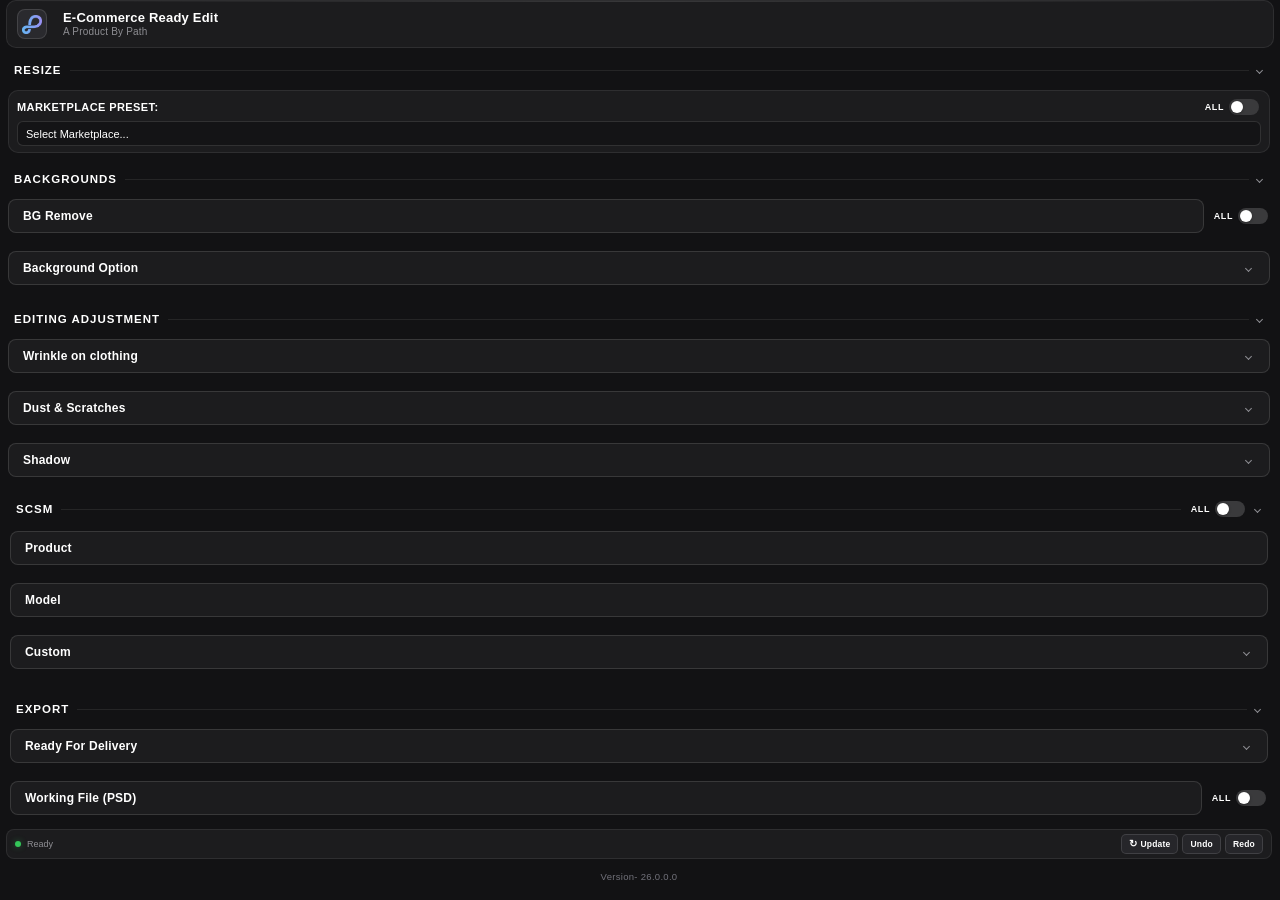
==== commit 93f6b7e3: "fix(html): restore missing panel sections (SCSM & EXPORT) while removing Color Correction" ====
--- a/uxp_plugin/index.html
+++ b/uxp_plugin/index.html
@@ -264,4 +264,176 @@
             </div>
           </div>
 
-          <!-- Color Correction -->+          <section class="accordion-item" id="sec-scsm">
+        <div class="accordion-header" data-target="body-scsm">
+          <span class="section-title">SCSM</span>
+          <div class="section-line"></div>
+          <div class="toggle-group" title="Process all open documents in Photoshop">
+            <span class="toggle-text">ALL</span>
+            <label class="switch">
+              <input type="checkbox" id="toggleScsmAll" />
+              <span class="slider"></span>
+            </label>
+          </div>
+          <span class="chevron down"></span>
+        </div>
+        <div class="accordion-body" id="body-scsm">
+          <div class="action-btn" id="btnScsmProduct" role="button" tabindex="0">
+            <span class="btn-label">Product</span>
+          </div>
+
+          <div class="action-btn" id="btnScsmModel" role="button" tabindex="0">
+            <span class="btn-label">Model</span>
+          </div>
+
+          <div class="action-btn" id="btnScsmCustom" role="button" tabindex="0">
+            <span class="btn-label">Custom</span>
+            <span class="btn-chevron" id="customScsmChevron"></span>
+          </div>
+
+          <!-- Custom SCSM Drawer (Expands when Custom is clicked) -->
+          <div id="customScsmBox" class="custom-scsm-box drawer-mb" style="display: none;">
+            <div class="custom-scsm-row">
+              <div class="scsm-input-wrap">
+                <input type="number" id="inputScsmCustomPercent" value="10" min="1" max="45" placeholder="10" class="scsm-percent-input" />
+                <span class="scsm-input-unit">% Margin</span>
+              </div>
+              <button type="button" class="btn-apply-scsm" id="btnApplyCustomScsm">Apply</button>
+            </div>
+          </div>
+        </div>
+      </section>
+
+      <!-- 5. EXPORT -->
+      <section class="accordion-item" id="sec-export">
+        <div class="accordion-header" data-target="body-export">
+          <span class="section-title">EXPORT</span>
+          <div class="section-line"></div>
+          <span class="chevron down"></span>
+        </div>
+        <div class="accordion-body" id="body-export">
+
+          <!-- Ready For Delivery -->
+          <div class="action-btn" id="btnReadyDelivery" role="button" tabindex="0">
+            <span class="btn-label">Ready For Delivery</span>
+            <span class="btn-chevron" id="deliveryChevron"></span>
+          </div>
+
+          <!-- Delivery Options Drawer -->
+          <div id="deliveryOptionsBox" class="custom-scsm-box drawer-mb" style="display: none;">
+            <div class="drawer-content">
+              <!-- Row 1: Marketplace Select -->
+              <div class="custom-select-wrap">
+                <select id="selectDeliveryMarketplace" class="custom-select select-compact">
+                  <option value="" disabled selected>Select Marketplace...</option>
+                  <option value="amazon">Amazon</option>
+                  <option value="ebay">eBay</option>
+                  <option value="etsy">Etsy</option>
+                  <option value="shopify">Shopify</option>
+                  <option value="walmart">Walmart</option>
+                  <option value="woocommerce">WooCommerce</option>
+                  <option value="zalando">Zalando</option>
+                  <option value="custom">Custom</option>
+                </select>
+              </div>
+
+                            <!-- Custom Marketplace Settings Row (only visible when Custom selected) -->
+              <div id="deliveryCustomRow" class="delivery-custom-row">
+                <div class="field-group">
+                  <span class="field-label">Max Size:</span>
+                  <input type="number" id="inputDeliveryCustomMaxMb" value="10" min="0.1" max="100" step="0.5" class="field-input" />
+                  <span class="field-unit">MB</span>
+                </div>
+                <div class="field-group">
+                  <span class="field-label">Profile:</span>
+                  <select id="selectDeliveryCustomProfile" class="custom-select field-select">
+                    <option value="sRGB" selected>sRGB</option>
+                    <option value="RGB">RGB</option>
+                  </select>
+                </div>
+              </div>
+
+              <!-- Row 2: Format Select & Auto Info Badges -->
+              <div class="drawer-row">
+                <div class="custom-select-wrap" style="margin-bottom: 0; flex: 1;">
+                  <select id="selectDeliveryFormat" class="custom-select select-compact">
+                    <option value="JPG" selected>JPG</option>
+                    <option value="PNG">PNG</option>
+                    <option value="WebP">WebP</option>
+                  </select>
+                </div>
+                <!-- Info Badges -->
+                <div class="info-badge">
+                  <span id="lblDeliveryMaxSize" title="Maximum File Size Allowed">Max: 20 MB</span>
+                  <span class="separator">|</span>
+                  <span id="lblDeliveryColorProfile" title="Target Color Profile">sRGB</span>
+                </div>
+              </div>
+
+              <!-- Row 3: ALL toggle + Export button -->
+              <div class="drawer-row">
+                <div class="toggle-group" title="Export all open documents in Photoshop">
+                  <span class="toggle-text">ALL</span>
+                  <label class="switch">
+                    <input type="checkbox" id="toggleDeliveryAll" />
+                    <span class="slider"></span>
+                  </label>
+                </div>
+                <button type="button" class="btn-apply-scsm" id="btnExportDelivery" style="flex: 1;">Export</button>
+              </div>
+            </div>
+          </div>
+
+          <div class="action-row">
+            <div class="action-btn flex-1" id="btnWorkingFile" role="button" tabindex="0">
+              <span class="btn-label">Working File (PSD)</span>
+            </div>
+            <div class="toggle-group" title="Save working file for all open documents in Photoshop">
+              <span class="toggle-text">ALL</span>
+              <label class="switch">
+                <input type="checkbox" id="toggleWorkingFileAll" />
+                <span class="slider"></span>
+              </label>
+            </div>
+          </div>
+        </div>
+      </section>
+    </div>
+
+    <!-- Update Notification Banner (Shown when new version is detected) -->
+    <div id="updateBanner" class="update-banner" style="display: none;">
+      <div class="update-banner-info">
+        <span class="update-badge">NEW</span>
+        <span id="updateBannerText" class="update-banner-text">Update v1.0.1 available!</span>
+      </div>
+      <button type="button" class="btn-update-now" id="btnUpdateNow">Update Now</button>
+    </div>
+
+    <!-- Unified Single-Row Footer -->
+    <footer class="panel-footer">
+      <div class="status-indicator">
+        <span class="status-dot online"></span>
+        <span class="status-msg" id="statusMsg">Ready</span>
+      </div>
+
+      <div class="footer-actions">
+        <button type="button" class="footer-mini-btn" id="btnCheckUpdate" title="Check for remote updates">
+          <span class="update-spin-icon" id="updateSpinIcon">↻</span>
+          <span id="lblUpdateText">Update</span>
+        </button>
+        <button type="button" class="footer-mini-btn" id="btnUndo" title="Undo (Ctrl+Z)">Undo</button>
+        <button type="button" class="footer-mini-btn" id="btnRedo" title="Redo (Ctrl+Y)">Redo</button>
+      </div>
+    </footer>
+
+    <!-- Bottom Version Display -->
+    <div class="panel-bottom-version">
+      <span id="panelVersion">Version- 26.0.0.0</span>
+    </div>
+  </div>
+
+  <script src="modules/ps_automation.js"></script>
+  <script src="modules/adjustment.js"></script>
+  <script src="main.js"></script>
+</body>
+</html>
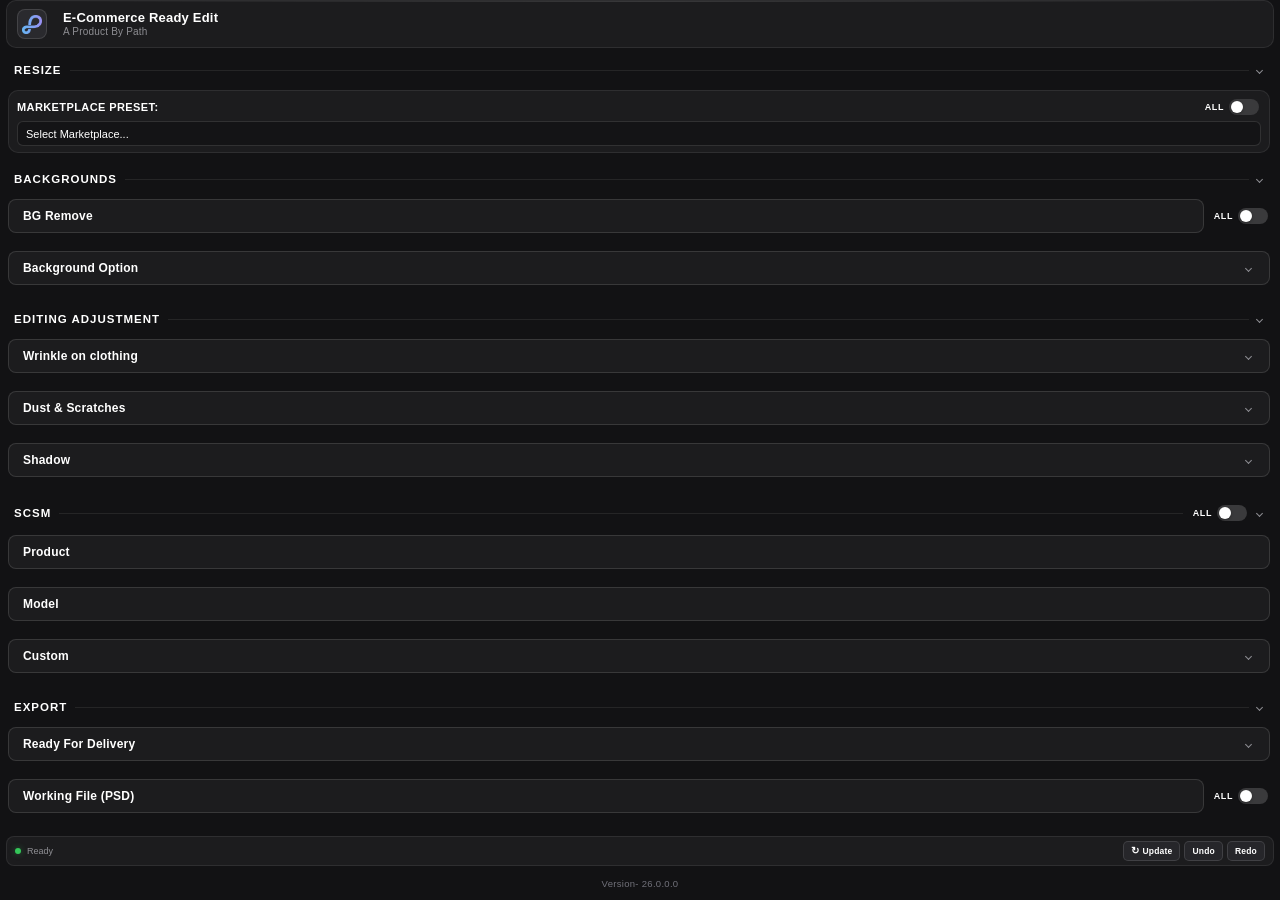
==== commit f121636f: "fix(html): fix HTML hierarchy so SCSM and EXPORT are top-level main sections" ====
--- a/uxp_plugin/index.html
+++ b/uxp_plugin/index.html
@@ -264,7 +264,11 @@
             </div>
           </div>
 
-          <section class="accordion-item" id="sec-scsm">
+        </div>
+      </section>
+
+      <!-- 4. SCSM -->
+      <section class="accordion-item" id="sec-scsm">
         <div class="accordion-header" data-target="body-scsm">
           <span class="section-title">SCSM</span>
           <div class="section-line"></div>
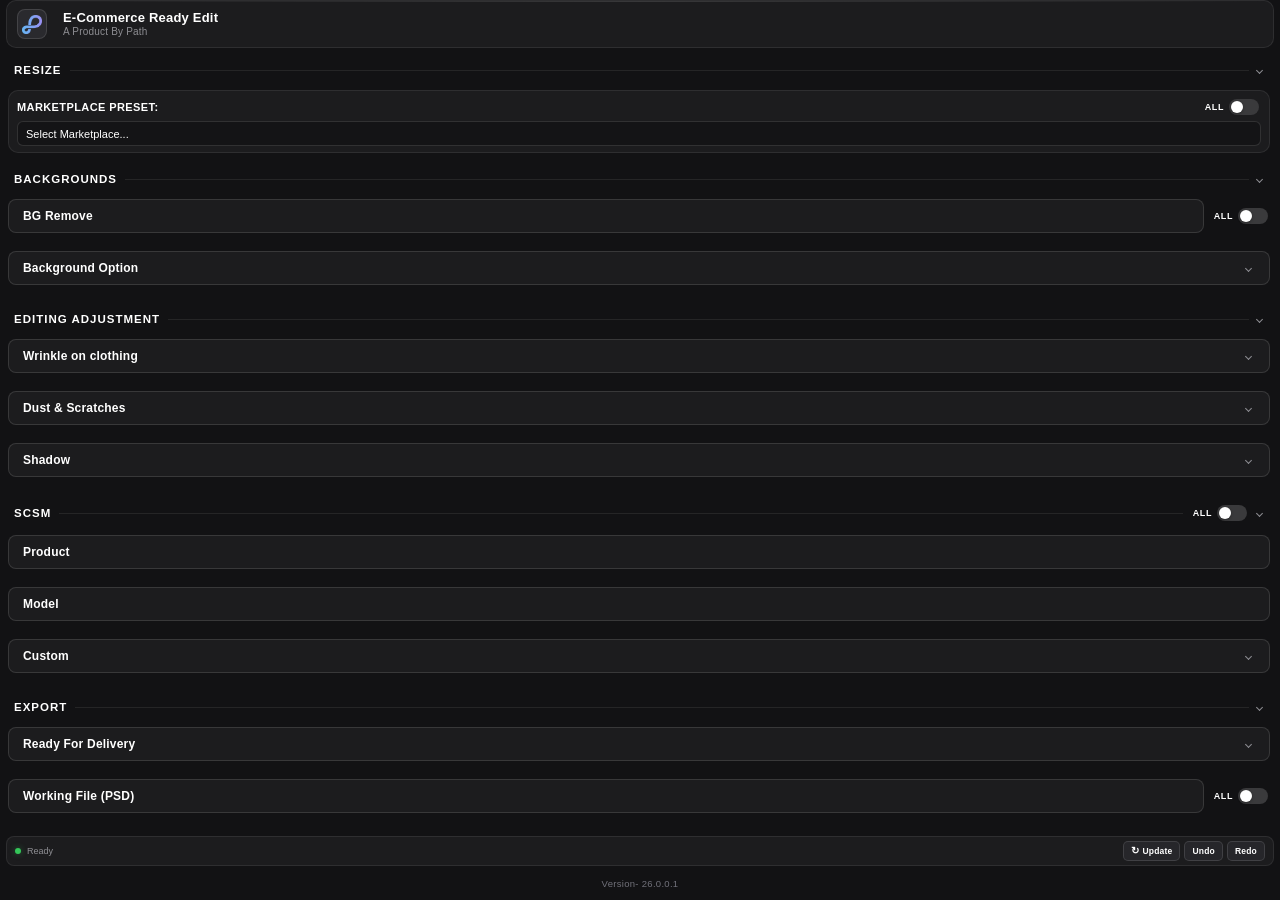
==== commit bed84a6e: "fix(shadow): activate Shadow drawer and bump version to 26.0.0.1 for live auto-update" ====
--- a/uxp_plugin/index.html
+++ b/uxp_plugin/index.html
@@ -239,8 +239,7 @@
               <!-- Row 1: Dropdown -->
               <div class="custom-select-wrap">
                 <select id="selectShadowMethod" class="custom-select select-compact">
-                  <option value="" selected disabled hidden>Select Shadow</option>
-                  <option value="drop">Drop Shadow</option>
+                  <option value="drop" selected>Drop Shadow</option>
                   <option value="natural">Natural Shadow</option>
                   <option value="existing">Existing Shadow</option>
                   <option value="cast">Cast Shadow</option>
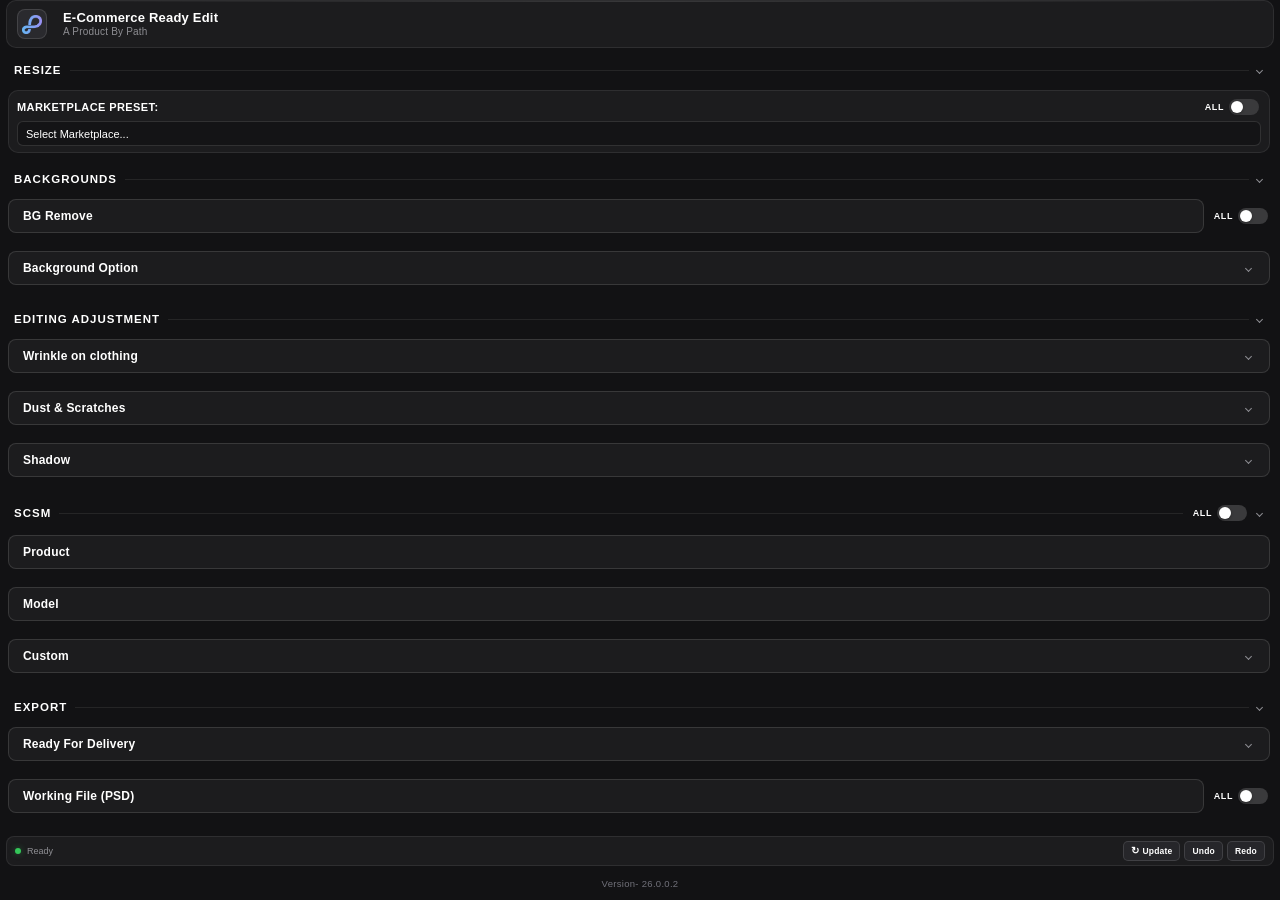
==== commit 197c0aa7: "fix(background): fix Custom color drawer toggle and add visual color swatch picker" ====
--- a/uxp_plugin/index.html
+++ b/uxp_plugin/index.html
@@ -150,8 +150,9 @@
             </div>
 
             <!-- Custom Color Picker Drawer (Expands when Custom is clicked) -->
-            <div id="customColorBox" class="custom-scsm-box drawer-mb" style="display: none;">
+            <div id="customColorBox" class="custom-color-box drawer-mb" style="display: none;">
               <div class="custom-color-row">
+                <input type="color" id="pickerBgCustom" value="#FFFFFF" class="color-swatch-input" title="Choose custom color" />
                 <input type="text" id="hexBgCustom" value="#FFFFFF" placeholder="#FFFFFF" maxlength="7" class="hex-color-input" />
                 <button type="button" class="btn-apply-color" id="btnApplyCustomColor">Apply</button>
               </div>
--- a/uxp_plugin/styles.css
+++ b/uxp_plugin/styles.css
@@ -1072,6 +1072,35 @@
   width: 100% !important;
 }
 
+.color-swatch-input {
+  width: 28px !important;
+  height: 28px !important;
+  min-width: 28px !important;
+  padding: 0 !important;
+  margin: 0 8px 0 0 !important;
+  border: 1px solid rgba(255, 255, 255, 0.2) !important;
+  border-radius: 6px !important;
+  background: transparent !important;
+  cursor: pointer !important;
+  outline: none !important;
+  transition: all 0.2s ease !important;
+}
+
+.color-swatch-input:hover {
+  border-color: var(--brand-accent) !important;
+  transform: scale(1.05) !important;
+}
+
+.color-swatch-input::-webkit-color-swatch-wrapper {
+  padding: 0 !important;
+  border-radius: 5px !important;
+}
+
+.color-swatch-input::-webkit-color-swatch {
+  border: none !important;
+  border-radius: 5px !important;
+}
+
 .hex-color-input {
   width: 90px !important;
   min-width: 82px !important;
